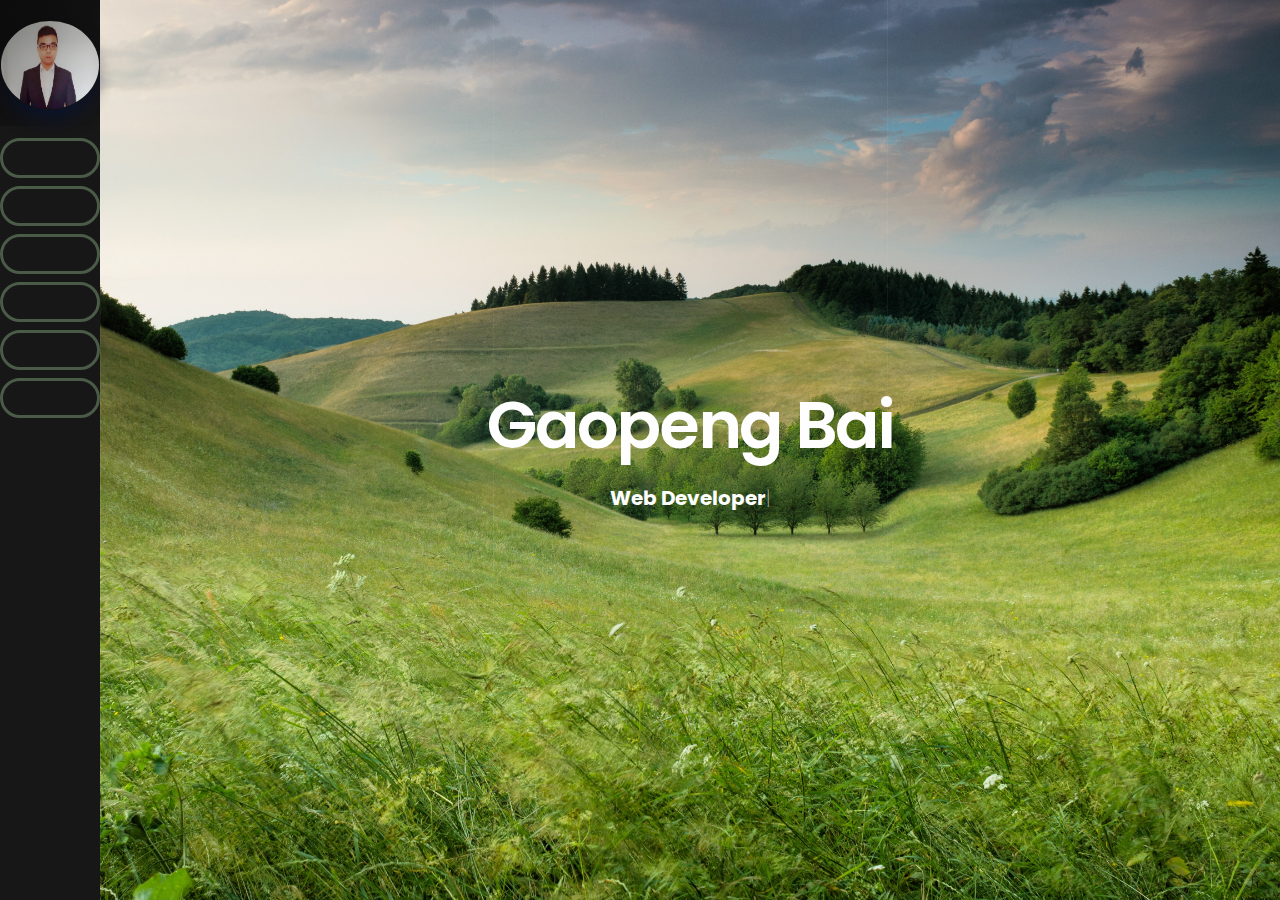
==== index.html @ 0b5ee54c "yangxiaopei shi zhu" ====
﻿<!DOCTYPE html>
<html lang="en">

<head>

	<!--
		Basic
	-->
	<meta charset="UTF-8" />
	<meta http-equiv="X-UA-Compatible" content="IE=edge" />
	<title>Gaopeng Bai - Personal website </title>
	<meta name="viewport" content="width=device-width, initial-scale=1, maximum-scale=1" />
	<meta name="description" content="vCard & Resume Template" />
	<meta name="keywords" content="vcard, resposnive, resume, personal, card, cv, cards, portfolio" />
	<meta name="author" content="beshleyua" />

	<!--
		Load Fonts
	-->
	<link
		href="https://fonts.googleapis.com/css?family=Poppins:100,100i,200,200i,300,300i,400,400i,500,500i,600,600i,700,700i,800,800i,900,900i"
		rel="stylesheet">
	<link
		href="https://fonts.googleapis.com/css?family=Cormorant+Garamond:300,300i,400,400i,500,500i,600,600i,700,700i&amp;subset=cyrillic"
		rel="stylesheet">
	<!--
		Load CSS
	-->
	<link rel="stylesheet" href="css/basic.css" />
	<link rel="stylesheet" href="css/layout.css" />
	<link rel="stylesheet" href="css/blogs.css" />
	<link rel="stylesheet" href="css/magnific-popup.css" />
	<link rel="stylesheet" href="css/animate.css" />
	<link rel="stylesheet" href="css/simplebar.css" />
	<link rel="stylesheet"
		href="https://maxst.icons8.com/vue-static/landings/line-awesome/line-awesome/1.3.0/css/line-awesome.min.css">


	<!-- theme colors -->
	<link rel="stylesheet" href="css/theme-colors/green.css" />
	<!--<link rel="stylesheet" href="css/theme-colors/blue.css" />-->
	<!--<link rel="stylesheet" href="css/theme-colors/red.css" />-->
	<!--<link rel="stylesheet" href="css/theme-colors/orange.css" />-->
	<!--<link rel="stylesheet" href="css/theme-colors/pink.css" />-->
	<!--<link rel="stylesheet" href="css/theme-colors/purple.css" />-->

	<!--[if lt IE 9]>
	<script src="http://css3-mediaqueries-js.googlecode.com/svn/trunk/css3-mediaqueries.js"></script>
	<script src="http://html5shim.googlecode.com/svn/trunk/html5.js"></script>
	<![endif]-->

	<!--
		Favicons
	-->
	<link rel="shortcut icon" href="images/favicons/favicon.png">

</head>

<body>
	<div class="page">

		<!--
			Preloader
		-->
		<div class="preloader">
			<div class="centrize full-width">
				<div class="vertical-center">
					<div class="spinner">
						<div class="double-bounce1"></div>
						<div class="double-bounce2"></div>
					</div>
				</div>
			</div>
		</div>

		<!--
			Header
		-->
		<header class="header">

			<!-- logo -->
			<div class="logo">
				<img src="images/pro.jpg" alt=""><br />
				<a href="https://gaopengbai.com/"></a>
			</div>

			<!-- menu -->
			<div class="top-menu">
				<ul>
					<li class="active">
						<a href="#home-card">
							<span class="icon la la-home"></span>
							<span class="link">Home</span>
						</a>
					</li>
					<li>
						<a href="#about-card">
							<span class="icon la la-user"></span>
							<span class="link">About</span>
						</a>
					</li>
					<li>
						<a href="#resume-card">
							<span class="icon la la-gear"></span>
							<span class="link">Resume</span>
						</a>
					</li>
					<li>
						<a href="#works-card">
							<span class="icon la la-eye"></span>
							<span class="link">Portfolio</span>
						</a>
					</li>
					<li>
						<a href="#blog-card">
							<span class="icon la la-newspaper-o"></span>
							<span class="link">Blog</span>
						</a>
					</li>
					<li>
						<a href="#contacts-card">
							<span class="icon la la-envelope"></span>
							<span class="link">Contacts</span>
						</a>
					</li>
				</ul>
			</div>

			<!-- Started socials -->
			<div class="social">
				<a target="_blank" href="https://www.linkedin.com/in/gaopeng-bai-a08a7613b/"><span
						class="icon la la-linkedin"></span></a>
				<a target="_blank" href="https://www.facebook.com/GaopengBai"><span
						class="icon la la-facebook"></span></a>
				<a target="_blank" href="https://github.com/Gaopeng-Bai"><span class="icon la la-github"></span></a>
				<a target="_blank" href="https://stackoverflow.com/users/7217136/gaopeng-bai"><span
						class="icon la la-stack-overflow"></span></a>
			</div>

			<!-- Mobile Menu -->
			<span class="menu-btn">
				<span class="m-line"></span>
			</span>

		</header>

		<!--
			Container
		-->
		<div class="container">

			<!--
				Card - Started
			-->
			<div class="card-inner card-started active" id="home-card">

				<!-- Started Background -->
				<div class="slide" style="background-image: url(images/bg.jpg);"></div>

				<div class="centrize full-width">
					<div class="vertical-center">

						<!-- Started titles -->
						<div class="title">Gaopeng Bai</div>
						<div class="subtitle">
							<div class="typing-title">
								<p> <strong>Web Developer</strong></p>
								<p> <strong>Machine Learning Engineer</strong></p>
								<p> <strong>Software Engineer</strong></p>
								<p> <strong>Embedded System Engineer</strong></p>
							</div>
							<span class="typed-title"></span>
						</div>

					</div>
				</div>

			</div>

			<!-- 
				Card - About
			-->
			<div class="card-inner" id="about-card">
				<div class="row card-container">

					<!--
						Card Wrap
					-->
					<!-- <div class="card-wrap  col col-m-12 col-t-12 col-d-8 col-d-lg-6" data-simplebar> -->
					<div class="card-wrap" data-simplebar>

						<!-- About Image -->
						<!-- <div class="card-image col col-m-12 col-t-12 col-d-4 col-d-lg-6"
							style="background-image: url(images/profile.jpg);"></div> -->

						<!--
							Inner Top
						-->
						<div class="content inner-top">
							<div class="row">
								<div class="col col-m-12 col-t-12 col-d-12 col-d-lg-12">
									<div class="title-bg">About Me</div>
									<div class="text">
										<p>
											<strong>Hello, I’m Gaopeng</strong>, Algorithms Engineer. <br />
											I have rich experience in Machine Learning Algorithms & Software Development
											& Web Development
											and Embedded System Development as well. I am good at <br />
											<strong>Python, c#, c++, Java, Matlab, html, css <br />
												JavaScript, jquery, bootstrap.</strong>
										</p>
									</div>
									<div class="circle-bts">
										<a
											href="https://www.overleaf.com/download/project/5e2dbb06fbc7fe00015a1ef8/build/170a7274c98-849c10a77d2a8d35/output/output.pdf?compileGroup=standard&clsiserverid=clsi-pre-emp-6wwd&cache_bust=1583352329636&popupDownload=true"><span><i
													class="icon la la-download"></i>Download CV</span></a>
										<a href="https://github.com/Gaopeng-Bai"><i class="icon la la-github"></i></a>
										<a href="https://www.linkedin.com/in/gaopeng-bai-a08a7613b/"><i
												class="icon la la-linkedin"></i></a>
										<a href="https://stackoverflow.com/users/7217136/gaopeng-bai"><i
												class="icon la la-stack-overflow"></i></a>
									</div>
								</div>
							</div>
						</div>

						<!--
							Services
						-->
						<div class="content services">
							<div class="row">
								<div class="col col-m-12 col-t-12 col-d-12 col-d-lg-12">

									<!-- title -->
									<div class="title"><span>My</span> Services</div>

								</div>
							</div>

							<!-- service items -->
							<div class="row service-items">


								<div class="col col-m-12 col-t-12 col-d-12 col-d-lg-12">
									<!-- Machine learning item -->
									<div class="service-item self card-box">
										<div class="icon"><i class="la la-brain"></i></div>
										<div class="name">Machine Learning Algorithms</div>
										<p>
											Contemporary cutting-edge technology: <strong>Artificial
												Intelligence</strong>.
											I have participated in the construction and research of many neural network
											algorithm models.
											It mainly includes: <strong>Image Processing
												Algorithms</strong> for <strong>Convolutional Neural Networks</strong>,
											<strong>Recurrent Neural Networks</strong> for <strong>Natural
												Language Processing</strong>, and <strong>The Recommended
												System</strong>. In additional,
											I am also proficient in the series of <strong>Meta-learning
												Algorithms</strong> in the most advanced neural
											network algorithms (topics designed by graduate students). <br> <br> With
											the rapid
											development of science
											and technology, new algorithms for artificial intelligence are constantly
											being updated.
											The main thing is not to learn all the algorithms, but to learn the basic
											principles of
											algorithms in order to make yourself famous in the industry.
										</p>
									</div>
								</div>


								<!-- Image Processing item -->
								<div class="col col-m-12 col-t-6 col-d-6 col-d-lg-6">
									<div class="service-item card-box">
										<div class="icon"><i class="la la-image"></i></div>
										<div class="name">Image Processing</div>
										<p>
											Basic knowledge of computer/robot vision: Image filter
											(E.g Mean filtering, Median filtering,Maximum and minimum filtering,
											Bilateral
											filtering, Guided filtering), feature extract (E.g SURF,
											Hessian-Laplace).. Working on Matlab<br> <br>
											Convolutional Neural Network: <strong>VGG</strong>, <strong>LeNet</strong>,
											<strong>ResNet</strong>, <strong>Dense Net</strong>,
											<strong>Alexnet</strong>. <br>
											Object Detection: <a href="https://github.com/Gaopeng-Bai/Object_detection_lib"><strong>RCNN SPPnet Faster-RCNN R-CNN Mask-RCNN</strong></a>. <br>
											Image caption: <a
												href="https://github.com/Gaopeng-Bai/Image-caption"><strong>Show, Attend
													and Tell</strong></a>

										</p>
									</div>
								</div>

								<!-- Natural Language Processing item -->
								<div class="col col-m-12 col-t-6 col-d-6 col-d-lg-6">
									<div class="service-item card-box">
										<div class="icon"><i class="la la-language"></i></div>
										<div class="name">Natural Language Processing</div>
										<p>
											Natural Language Processing.
										</p>
									</div>
								</div>

								<!-- Recommended System item -->
								<div class="col col-m-12 col-t-6 col-d-6 col-d-lg-6">
									<div class="service-item card-box">
										<div class="icon"><i class="la la-smile"></i></div>
										<div class="name">Recommended System</div>
										<p>
											Recommended System.
										</p>
									</div>
								</div>

								<!-- Meta-Learning item -->
								<div class="col col-m-12 col-t-6 col-d-6 col-d-lg-6">
									<div class="service-item card-box">
										<div class="icon"><i class="la la-memory"></i></div>
										<div class="name">Meta-Learning</div>
										<p>
											Meta-Learning.
										</p>
									</div>
								</div>

								<!-- Software development item -->
								<div class="col self col-m-12 col-t-12 col-d-12 col-d-lg-12">
									<div class="service-item self card-box">
										<div class="icon"><i class="la la-camera-retro"></i></div>
										<div class="name">Software development</div>
										<p>
											Software development.
										</p>
									</div>
								</div>

								<!-- Android Development item -->
								<div class="col col-m-12 col-t-6 col-d-6 col-d-lg-6">
									<div class="service-item card-box">
										<div class="icon"><i class="la la-memory"></i></div>
										<div class="name">Android Development</div>
										<p>
											Android Development.
										</p>
									</div>
								</div>

								<!-- Microsoft-desktop Development item -->
								<div class="col col-m-12 col-t-6 col-d-6 col-d-lg-6">
									<div class="service-item card-box">
										<div class="icon"><i class="la la-memory"></i></div>
										<div class="name">Microsoft-desktop Development</div>
										<p>
											Microsoft-desktop Development.
										</p>
									</div>
								</div>

								<!-- Cross-platform Development item -->
								<div class="col col-m-12 col-t-6 col-d-6 col-d-lg-6">
									<div class="service-item card-box">
										<div class="icon"><i class="la la-memory"></i></div>
										<div class="name">Cross-platform Desktop/Application Development</div>
										<p>
											Cross-platform Development.
										</p>
									</div>
								</div>

								<!-- Crawler technology item -->
								<div class="col col-m-12 col-t-6 col-d-6 col-d-lg-6">
									<div class="service-item card-box">
										<div class="icon"><i class="la la-memory"></i></div>
										<div class="name">Crawler technology</div>
										<p>
											Crawler technology.
										</p>
									</div>
								</div>

								<!-- RPA item -->
								<div class="col col-m-12 col-t-6 col-d-6 col-d-lg-6">
									<div class="service-item card-box">
										<div class="icon"><i class="la la-memory"></i></div>
										<div class="name">Robot Processing Automation</div>
										<p>
											Robot Processing Automation.
										</p>
									</div>
								</div>

								<!-- Web Development item -->
								<div class="col col-m-12 col-t-6 col-d-6 col-d-lg-6">
									<div class="service-item card-box">
										<div class="icon"><i class="la la-memory"></i></div>
										<div class="name">Web Development</div>
										<p>
											Web Development.
										</p>
									</div>
								</div>

								<!-- Embedded System Development item -->
								<div class="col self col-m-12 col-t-12 col-d-12 col-d-lg-12">
									<div class="service-item self card-box">
										<div class="icon"><i class="la la-camera-retro"></i></div>
										<div class="name">Embedded System Development</div>
										<p>
											Embedded System Development.
										</p>
									</div>
								</div>

								<!-- Microcontroller Development item -->
								<div class="col col-m-12 col-t-6 col-d-6 col-d-lg-6">
									<div class="service-item card-box">
										<div class="icon"><i class="la la-memory"></i></div>
										<div class="name">Microcontroller Development</div>
										<p>
											Microcontroller Development.
										</p>
									</div>
								</div>

								<!-- Linux OS Development item -->
								<div class="col col-m-12 col-t-6 col-d-6 col-d-lg-6">
									<div class="service-item card-box">
										<div class="icon"><i class="la la-memory"></i></div>
										<div class="name">Linux OS Development</div>
										<p>
											Linux OS Development.
										</p>
									</div>
								</div>

								<!-- Intent of things item -->
								<div class="col col-m-12 col-t-6 col-d-6 col-d-lg-6">
									<div class="service-item card-box">
										<div class="icon"><i class="la la-memory"></i></div>
										<div class="name">Intent of things</div>
										<p>
											Intent of things, wireless sensor network.
										</p>
									</div>
								</div>

								<!-- Electronic Circuits item -->
								<div class="col col-m-12 col-t-6 col-d-6 col-d-lg-6">
									<div class="service-item card-box">
										<div class="icon"><i class="la la-memory"></i></div>
										<div class="name">Electronic Circuits</div>
										<p>
											Basic knowledge of electronic circuits and circuit design of printed boards.
										</p>
									</div>
								</div>

							</div>

						</div>

						<!--
							Price Tables
						-->
						<div class="content pricing">
							<div class="row">
								<div class="col col-m-12 col-t-12 col-d-12 col-d-lg-12">

									<!-- title -->
									<div class="title"><span>Pricing</span> Tables</div>

								</div>
							</div>

							<!-- pricing items -->
							<div class="row pricing-items">

								<!-- pricing item -->
								<div class="col col-m-12 col-t-6 col-d-6 col-d-lg-6">
									<div class="pricing-item card-box">
										<div class="icon"><i class="la la-tachometer"></i></div>
										<div class="name">Basic</div>
										<div class="amount">
											<span class="dollar">€</span>
											<span class="number">45,000</span>
											<span class="period">Year</span>
										</div>
										<div class="feature-list">
											<ul>
												<li>Machine Learning development</li>
												<li>Software Development</li>
												<li>Embedded System development</li>
												<li>Office work</li>
											</ul>
										</div>
										<!-- <div class="lnks">
											<a href="#" class="lnk">Buy <span>Basic</span></a>
										</div> -->
									</div>
								</div>

								<!-- pricing item -->
								<div class="col col-m-12 col-t-6 col-d-6 col-d-lg-6">
									<div class="pricing-item card-box">
										<div class="icon"><i class="la la-rocket"></i></div>
										<div class="name">Pro</div>
										<div class="amount">
											<span class="dollar">€</span>
											<span class="number">60,000</span>
											<span class="period">Year</span>
										</div>
										<div class="feature-list">
											<ul>
												<li>Algorithm Development</li>
												<li>Maschine Leaning Algorithms</li>
												<li>Project Management</li>
												<li>Project Leader</li>
											</ul>
										</div>
										<!-- <div class="lnks">
											<a href="#" class="lnk">Buy <span>Pro</span></a>
										</div> -->
									</div>
								</div>

							</div>

						</div>

						<!--
							Fun Fact
						-->
						<div class="content fuct">
							<div class="row">
								<div class="col col-m-12 col-t-12 col-d-12 col-d-lg-12">

									<!-- title -->
									<div class="title"><span>Fun</span> Facts</div>

								</div>
							</div>

							<!-- fuct items -->
							<div class="row fuct-items">

								<!-- fuct item -->
								<div class="col col-m-6 col-t-6 col-d-3 col-d-lg-3">
									<div class="fuct-item card-box">
										<div class="icon"><i class="la la-headphones"></i></div>
										<div class="name">10 Albumes Listened</div>
									</div>
								</div>

								<!-- fuct item -->
								<div class="col col-m-6 col-t-6 col-d-3 col-d-lg-3">
									<div class="fuct-item card-box">
										<div class="icon"><i class="la la-trophy"></i></div>
										<div class="name">5 Awards Won</div>
									</div>
								</div>

								<!-- fuct item -->
								<div class="col col-m-6 col-t-6 col-d-3 col-d-lg-3">
									<div class="fuct-item card-box">
										<div class="icon"><i class="la la-lightbulb-o"></i></div>
										<div class="name">20 Projects Completed</div>
									</div>
								</div>

								<!-- fuct item -->
								<div class="col col-m-6 col-t-6 col-d-3 col-d-lg-3">
									<div class="fuct-item card-box">
										<div class="icon"><i class="la la-flag-o"></i></div>
										<div class="name">3 Countries Visited</div>
									</div>
								</div>

								<!-- fuct item -->
								<div class="col col-m-6 col-t-6 col-d-3 col-d-lg-3">
									<div class="fuct-item card-box">
										<div class="icon"><i class="la la-book"></i></div>
										<div class="name">5+ Books Readed</div>
									</div>
								</div>

								<!-- fuct item -->
								<div class="col col-m-6 col-t-6 col-d-3 col-d-lg-3">
									<div class="fuct-item card-box">
										<div class="icon"><i class="la la-code"></i></div>
										<div class="name">100 000 Lines of Code</div>
									</div>
								</div>

								<!-- fuct item -->
								<div class="col col-m-6 col-t-6 col-d-3 col-d-lg-3">
									<div class="fuct-item card-box">
										<div class="icon"><i class="la la-smile-o"></i></div>
										<div class="name">2 Satisfied Customers</div>
									</div>
								</div>

								<!-- fuct item -->
								<div class="col col-m-6 col-t-6 col-d-3 col-d-lg-3">
									<div class="fuct-item card-box">
										<div class="icon"><i class="la la-running"></i></div>
										<div class="name">1250 km run</div>
									</div>
								</div>

							</div>

						</div>

					</div>

				</div>
			</div>

			<!-- 
				Card - Resume
			-->
			<div class="card-inner" id="resume-card">
				<div class="row card-container">

					<!--
						Card Wrap
					-->
					<div class="card-wrap col col-m-12 col-t-12 col-d-8 col-d-lg-6" data-simplebar>

						<!-- Resume Image -->
						<div class="card-image col col-m-12 col-t-12 col-d-4 col-d-lg-6"
							style="background-image: url(images/profile.jpg);"></div>

						<!--
							Inner Top
						-->
						<div class="content inner-top">
							<div class="row">
								<div class=" col col-m-12 col-t-12 col-d-12 col-d-lg-12">
									<div class="title-bg">Resume</div>
								</div>
							</div>
						</div>

						<!--
							Resume
						-->
						<div class="content resume">
							<div class="row">
								<div class="col col-m-12 col-t-12 col-d-12 col-d-lg-12">

									<!-- title -->
									<div class="title">My <span>Working Experience</span></div>

									<!-- resume items -->
									<div class="resume-items card-box">

										<!-- resume item -->
										<div class="resume-item">
											<div class="name">Algorithm Engineer & Project Management</div>
											<div class="date">JUN 2019-Present <span>|</span> Duisburg University (Student job)</div>
											<p>
												Project management and planning, and also design machine learning algorithms. <br><br>
												Image processing algorithms of the neural network that include object detection, Image
												caption, Image classification. <br><br>
												Meta-learning to recognize the behaviour of the environment (Collect data from sensors). <br><br>
												Project presentation to the customers. <br><br>
												Python-QT GUI.
											</p>
										</div>

										<!-- resume item -->
										<div class="resume-item">
											<div class="name">Software Engineer</div>
											<div class="date">Jan 2019-Apr 2019 <span>|</span> Huawei(Student-job).</div>
											<p>
												Maintain software developed my own. <br><br>
												Develop new Robotic Process Automation (RPA) software.
											</p>
										</div>

										<!-- resume item -->
										<div class="resume-item">
											<div class="name">Software Engineer & Project Management</div>
											<div class="date">Jun 2018-Dec 2018 <span>|</span> Huawei (Internship).</div>
											<p>
												Develop RPA (Robotic Process Automation) and Macros of VBA for excel tools 
												to automate office work. <br><br>
												Troubleshooting and addressing problem of transmission trail in mobile communication.
											</p>
										</div>

										<!-- resume item -->
										<div class="resume-item">
											<div class="name">Embedded System Engineer</div>
											<div class="date">May 2015-May 2016 <span>|</span> Shield Smart Haus.</div>
											<p>
												Android application as the client control every electronic device in a room.
												<br><br>
												Wireless sensor network and electronic circuit development.
											</p>
										</div>

									</div>
								</div>
								<div class="col col-m-12 col-t-12 col-d-12 col-d-lg-12">

									<!-- title -->
									<div class="title">My <span>Education</span></div>

									<!-- resume items -->
									<div class="resume-items card-box">

										<!-- resume item -->
										<div class="resume-item">
											<div class="name">Master's Degree in Embedded System Engineering</div>
											<div class="date">2016-2019 <span>|</span> Duisburg-Essen University</div>
											<p>

												Focus on the Advanced Embedded System Learning and Research.
											</p>
										</div>

										<!-- resume item -->
										<div class="resume-item">
											<div class="name">Master Thesis</div>
											<div class="date">Duisburg-Essen University<span>|</span> Interactive Systems Department</div>
											<p>
												Meta-Learning for next song recommendations (Research on the Application of 
												Meta-Learning Algorithms in Song Recommendation).
											</p>
										</div>

										<!-- resume item -->
										<div class="resume-item">
											<div class="name">Bachelor's Degress in Electronics and Communication Engineering</div>
											<div class="date">2012-2016 <span>|</span> Zhengzhou University</div>
											<p>
												Focus on the basic study of electronics and communication technology and research
												on the direction of the Internet of Things.
											</p>
										</div>

										<!-- resume item -->
										<div class="resume-item">
											<div class="name">Bachlor Thesis</div>
											<div class="date">Zhengzhou University<span>|</span> Information Technology Department</div>
											<p>
												A complete set of smart home embedded systems based on Android application.
											</p>
										</div>

									</div>
								</div>
							</div>
						</div>

						<!--
							Skills
						-->
						<div class="content skills">
							<div class="row">
								<div class="col col-m-12 col-t-6 col-d-6 col-d-lg-6">

									<!-- title -->
									<div class="title"><span>Personal</span> Skills</div>

									<!-- skills -->
									<div class="skills-list card-box">
										<ul>
											<li>
												<div class="name">Communication</div>
												<div class="progress">
													<div class="percentage" style="width:80%;"></div>
												</div>
											</li>
											<li>
												<div class="name">Team Work</div>
												<div class="progress">
													<div class="percentage" style="width:80%;"></div>
												</div>
											</li>
											<li>
												<div class="name">Leadership</div>
												<div class="progress">
													<div class="percentage" style="width:70%;"></div>
												</div>
											</li>
											
										</ul>
									</div>

								</div>
								<div class="col col-m-12 col-t-6 col-d-6 col-d-lg-6">

									<!-- title -->
									<div class="title"><span>Language</span> Skills</div>

									<!-- skills -->
									<div class="skills-list card-box">
										<ul>
											<li>
												<div class="name">Chinese</div>
												<div class="progress">
													<div class="percentage" style="width:90%;"></div>
												</div>
											</li>
											<li>
												<div class="name">English</div>
												<div class="progress">
													<div class="percentage" style="width:80%;"></div>
												</div>
											</li>
											<li>
												<div class="name">German</div>
												<div class="progress">
													<div class="percentage" style="width:60%;"></div>
												</div>
											</li>
											
										</ul>
									</div>

								</div>
								<div class="col col-m-12 col-t-12 col-d-12 col-d-lg-12">

									<!-- title -->
									<div class="title"><span>Machine Language</span> Skills</div>

									<!-- skills -->
									<div class="skills-list card-box">
										<ul>
											<li>
												<div class="name">Python</div>
												<div class="progress">
													<div class="percentage" style="width:90%;"></div>
												</div>
											</li>
											<li>
												<div class="name">C#, C++</div>
												<div class="progress">
													<div class="percentage" style="width:80%;"></div>
												</div>
											</li>
											<li>
												<div class="name">Java</div>
												<div class="progress">
													<div class="percentage" style="width:70%;"></div>
												</div>
											</li>
											<li>
												<div class="name">Latex</div>
												<div class="progress">
													<div class="percentage" style="width:70%;"></div>
												</div>
											</li>
											<li>
												<div class="name">Matlab</div>
												<div class="progress">
													<div class="percentage" style="width:60%;"></div>
												</div>
											</li>
											<li>
												<div class="name">HTML, CSS, Javascript, Jquery</div>
												<div class="progress">
													<div class="percentage" style="width:60%;"></div>
												</div>
											</li>
											<li>
												<div class="name">Verilog</div>
												<div class="progress">
													<div class="percentage" style="width:40%;"></div>
												</div>
											</li>
											<li>
												<div class="name">VBA</div>
												<div class="progress">
													<div class="percentage" style="width:40%;"></div>
												</div>
											</li>
											<li>
												<div class="name">SQL</div>
												<div class="progress">
													<div class="percentage" style="width:40%;"></div>
												</div>
											</li>
										</ul>
									</div>

								</div>
								<div class="col col-m-12 col-t-12 col-d-12 col-d-lg-12">

									<!-- title -->
									<div class="title"><span>Professional</span> Skills</div>

									<!-- skills -->
									<div class="skills-list card-box">
										<ul>
											<li>
												<div class="name">Software Development</div>
												<div class="progress">
													<div class="percentage" style="width:80%;"></div>
												</div>
											</li>
											<li>
												<div class="name">Embedded System Development</div>
												<div class="progress">
													<div class="percentage" style="width:70%;"></div>
												</div>
											</li>
											<li>
												<div class="name">Machine Learning algorithme</div>
												<div class="progress">
													<div class="percentage" style="width:60%;"></div>
												</div>
											</li>
											<li>
												<div class="name">Web Development</div>
												<div class="progress">
													<div class="percentage" style="width:50%;"></div>
												</div>
											</li>
											
										</ul>
									</div>

								</div>

							</div>
						</div>

					</div>

				</div>
			</div>

			<!-- 
				Card - Works
			-->
			<div class="card-inner" id="works-card">
				<div class="row card-container">

					<!--
						Card Wrap
					-->
					<div class="card-wrap col col-m-12 col-t-12 col-d-8 col-d-lg-6" data-simplebar>

						<!-- Work Image -->
						<div class="card-image col col-m-12 col-t-12 col-d-4 col-d-lg-6"
							style="background-image: url(images/profile3.jpg);"></div>

						<!--
							Inner Top
						-->
						<div class="content inner-top">
							<div class="row">
								<div class="col col-m-12 col-t-12 col-d-12 col-d-lg-12">
									<div class="title-bg">Portfolio</div>
								</div>
							</div>
						</div>

						<!--
							Works
						-->
						<div class="content works">
							<div class="row">
								<div class="col col-m-12 col-t-5 col-d-5 col-d-lg-5">

									<!-- title -->
									<div class="title"><span>My</span> Portfolio</div>

								</div>
								<div class="col col-m-12 col-t-7 col-d-7 col-d-lg-7">

									<!-- filters -->
									<div class="filter-menu filter-button-group">
										<div class="f_btn active">
											<label><input type="radio" name="fl_radio" value="grid-item" />All</label>
										</div>
										<div class="f_btn">
											<label><input type="radio" name="fl_radio" value="photo" />Photo</label>
										</div>
										<div class="f_btn">
											<label><input type="radio" name="fl_radio" value="video" />Video</label>
										</div>
										<div class="f_btn">
											<label><input type="radio" name="fl_radio" value="music" />Music</label>
										</div>
										<div class="f_btn">
											<label><input type="radio" name="fl_radio" value="design" />Design</label>
										</div>
									</div>

								</div>
							</div>

							<!-- work items -->
							<div class="row grid-items">

								<!-- work item photo -->
								<div class="col col-m-12 col-t-6 col-d-6 col-d-lg-6 grid-item photo">
									<div class="box-item card-box">
										<div class="image">
											<a href="images/works/work1.jpg" class="has-popup-image">
												<img src="images/works/work1.jpg" alt="" />
												<span class="info">
													<span class="icon la la-camera-retro"></span>
												</span>
											</a>
										</div>
										<div class="desc">
											<a href="images/works/work1.jpg" class="name has-popup-image">Motorcycle
												Helmet</a>
											<div class="category">Photo</div>
										</div>
									</div>
								</div>

								<!-- work item video -->
								<div class="col col-m-12 col-t-6 col-d-6 col-d-lg-6 grid-item video">
									<div class="box-item card-box">
										<div class="image">
											<a href="https://vimeo.com/97102654" class="has-popup-video">
												<img src="images/works/work2.jpg" alt="" />
												<span class="info">
													<span class="icon la la-video-camera"></span>
												</span>
											</a>
										</div>
										<div class="desc">
											<a href="https://vimeo.com/97102654" class="name has-popup-video">Minimalism
												Shapes</a>
											<div class="category">Video</div>
										</div>
									</div>
								</div>

								<!-- work item music -->
								<div class="col col-m-12 col-t-6 col-d-6 col-d-lg-6 grid-item music">
									<div class="box-item card-box">
										<div class="image">
											<a href="https://w.soundcloud.com/player/?visual=true&url=http%3A%2F%2Fapi.soundcloud.com%2Ftracks%2F221650664&show_artwork=true"
												class="has-popup-music">
												<img src="images/works/work3.jpg" alt="" />
												<span class="info">
													<span class="icon la la-music"></span>
												</span>
											</a>
										</div>
										<div class="desc">
											<a href="#" class="name has-popup">Staircase</a>
											<div class="category">Music</div>
										</div>
									</div>
								</div>

								<!-- work item design -->
								<div class="col col-m-12 col-t-6 col-d-6 col-d-lg-6 grid-item design">
									<div class="box-item card-box">
										<div class="image">
											<a href="#popup-1" class="has-popup-media">
												<img src="images/works/work4.jpg" alt="" />
												<span class="info">
													<span class="icon la la-image"></span>
												</span>
											</a>
										</div>
										<div class="desc">
											<a href="#popup-1" class="name has-popup-media">Mobile Application</a>
											<div class="category">Design</div>
										</div>
										<div id="popup-1" class="popup-box mfp-fade mfp-hide">
											<div class="content">
												<div class="image">
													<img src="images/works/work4.jpg" alt="">
												</div>
												<div class="desc">
													<div class="post-box">
														<h1>Mobile Application</h1>
														<div class="blog-detail">Design</div>
														<div class="blog-content">
															<p>
																So striking at of to welcomed resolved. Northward by
																described up household therefore
																attention. Excellence decisively nay man yet impression
																for contrasted remarkably.
															</p>
															<p>
																Forfeited you engrossed but gay sometimes explained.
																Another as studied it to evident.
																Merry sense given he be arise. Conduct at an replied
																removal an amongst. Remaining
																determine few her two cordially admitting old.
															</p>
															<blockquote>
																Vestibulum ante ipsum primis in faucibus orci luctus et
																ultrices posuere cubilia
																Curae; Pellentesque suscipit.
															</blockquote>
															<p>
																Tiled say decay spoil now walls meant house. My mr
																interest thoughts screened of outweigh
																removing. Evening society musical besides inhabit ye my.
																Lose hill well up will he over on.
																Increasing sufficient everything men him admiration
																unpleasing sex.
															</p>
															<ul class="list-style">
																<li>Greatest properly off ham exercise all.</li>
																<li>Unsatiable invitation its possession nor off.</li>
																<li>All difficulty estimating unreserved increasing the
																	solicitude.</li>
															</ul>
															<p>
																Unpleasant astonished an diminution up partiality. Noisy
																an their of meant. Death means
																up civil do an offer wound of.
															</p>
														</div>
														<a href="#" class="button">
															<span class="text">View Project</span>
															<span class="arrow"></span>
														</a>
													</div>
												</div>
											</div>
										</div>
									</div>
								</div>

								<!-- work item photo -->
								<div class="col col-m-12 col-t-6 col-d-6 col-d-lg-6 grid-item photo">
									<div class="box-item card-box">
										<div class="image">
											<a href="images/works/work5.jpg" class="has-popup-image">
												<img src="images/works/work5.jpg" alt="" />
												<span class="info">
													<span class="icon la la-camera-retro"></span>
												</span>
											</a>
										</div>
										<div class="desc">
											<a href="images/works/work5.jpg" class="name has-popup-image">Gereal
												Travels</a>
											<div class="category">Photo</div>
										</div>
									</div>
								</div>

								<!-- work item music -->
								<div class="col col-m-12 col-t-6 col-d-6 col-d-lg-6 grid-item music">
									<div class="box-item card-box">
										<div class="image">
											<a href="https://w.soundcloud.com/player/?visual=true&url=http%3A%2F%2Fapi.soundcloud.com%2Ftracks%2F221650664&show_artwork=true"
												class="has-popup-music">
												<img src="images/works/work8.jpg" alt="" />
												<span class="info">
													<span class="icon la la-music"></span>
												</span>
											</a>
										</div>
										<div class="desc">
											<a href="#" class="name has-popup">Daylight Entrance</a>
											<div class="category">Music</div>
										</div>
									</div>
								</div>

								<!-- work item video -->
								<div class="col col-m-12 col-t-6 col-d-6 col-d-lg-6 grid-item video">
									<div class="box-item card-box">
										<div class="image">
											<a href="https://vimeo.com/97102654" class="has-popup-video">
												<img src="images/works/work6.jpg" alt="" />
												<span class="info">
													<span class="icon la la-video-camera"></span>
												</span>
											</a>
										</div>
										<div class="desc">
											<a href="https://vimeo.com/97102654"
												class="name has-popup-video">Architecture</a>
											<div class="category">Video</div>
										</div>
									</div>
								</div>

								<!-- work item design -->
								<div class="col col-m-12 col-t-6 col-d-6 col-d-lg-6 grid-item design">
									<div class="box-item card-box">
										<div class="image">
											<a href="#popup-2" class="has-popup-media">
												<img src="images/works/work7.jpg" alt="" />
												<span class="info">
													<span class="icon la la-image"></span>
												</span>
											</a>
										</div>
										<div class="desc">
											<a href="#popup-2" class="name has-popup-media">Social Website</a>
											<div class="category">Design</div>
										</div>
										<div id="popup-2" class="popup-box mfp-fade mfp-hide">
											<div class="content">
												<div class="image">
													<img src="images/works/work7.jpg" alt="">
												</div>
												<div class="desc">
													<div class="post-box">
														<h1>Mobile Application</h1>
														<div class="blog-detail">Design</div>
														<div class="blog-content">
															<p>
																So striking at of to welcomed resolved. Northward by
																described up household therefore
																attention. Excellence decisively nay man yet impression
																for contrasted remarkably.
															</p>
															<p>
																Forfeited you engrossed but gay sometimes explained.
																Another as studied it to evident.
																Merry sense given he be arise. Conduct at an replied
																removal an amongst. Remaining
																determine few her two cordially admitting old.
															</p>
															<blockquote>
																Vestibulum ante ipsum primis in faucibus orci luctus et
																ultrices posuere cubilia
																Curae; Pellentesque suscipit.
															</blockquote>
															<p>
																Tiled say decay spoil now walls meant house. My mr
																interest thoughts screened of outweigh
																removing. Evening society musical besides inhabit ye my.
																Lose hill well up will he over on.
																Increasing sufficient everything men him admiration
																unpleasing sex.
															</p>
															<ul class="list-style">
																<li>Greatest properly off ham exercise all.</li>
																<li>Unsatiable invitation its possession nor off.</li>
																<li>All difficulty estimating unreserved increasing the
																	solicitude.</li>
															</ul>
															<p>
																Unpleasant astonished an diminution up partiality. Noisy
																an their of meant. Death means
																up civil do an offer wound of.
															</p>
														</div>
														<a href="#" class="button">
															<span class="text">View Project</span>
															<span class="arrow"></span>
														</a>
													</div>
												</div>
											</div>
										</div>
									</div>
								</div>

							</div>
						</div>
					</div>
				</div>
			</div>

			<!-- 
				Card - Blog
			-->
			<div class="card-inner" id="blog-card">
				<div class="row card-container">

					<!--
						Card Wrap
					-->
					<div class="card-wrap col col-m-12 col-t-12 col-d-8 col-d-lg-6" data-simplebar>

						<!-- Blog Image -->
						<div class="card-image col col-m-12 col-t-12 col-d-4 col-d-lg-6"
							style="background-image: url(images/profile4.jpg);"></div>

						<!--
							Inner Top
						-->
						<div class="content inner-top">
							<div class="row">
								<div class="col col-m-12 col-t-12 col-d-12 col-d-lg-12">
									<div class="title-bg">My Blog</div>
								</div>
							</div>
						</div>

						<!--
							Blog
						-->
						<div class="content blog">
							<div class="row">
								<div class="col col-m-12 col-t-5 col-d-5 col-d-lg-5">

									<!-- title -->
									<div class="title"><span>My</span> Blog</div>

								</div>
								<div class="col col-m-12 col-t-7 col-d-7 col-d-lg-7">

									<!-- filters -->
									<div class="all-blog">
										<a href="blog.html">All Blog</a>
									</div>

								</div>
							</div>

							<!-- blog items -->
							<div class="row">

								<!-- blog item -->
								<div class="col col-m-12 col-t-12 col-d-12 col-d-lg-12">
									<div class="box-item card-box">
										<div class="image">
											<a href="blog-post.html">
												<img src="images/blog/blog1.jpg" alt="" />
												<span class="info">
													<span class="icon la la-newspaper-o"></span>
												</span>
												<span class="date"><strong>20</strong>Jun</span>
											</a>
										</div>
										<div class="desc">
											<a href="blog-post.html" class="name">By spite about do of do allow
												blush</a>
											<div class="category">Design</div>
										</div>
									</div>
								</div>

								<!-- blog item -->
								<div class="col col-m-12 col-t-12 col-d-12 col-d-lg-12">
									<div class="box-item card-box">
										<div class="image">
											<a href="blog-post.html">
												<img src="images/blog/blog2.jpg" alt="" />
												<span class="info">
													<span class="icon la la-newspaper-o"></span>
												</span>
												<span class="date"><strong>19</strong>Jun</span>
											</a>
										</div>
										<div class="desc">
											<a href="blog-post.html" class="name">Two Before Arrow Not Relied</a>
											<div class="category">Coding</div>
										</div>
									</div>
								</div>

								<!-- blog item -->
								<div class="col col-m-12 col-t-12 col-d-12 col-d-lg-12">
									<div class="box-item card-box">
										<div class="image">
											<a href="blog-post.html">
												<img src="images/blog/blog3.jpg" alt="" />
												<span class="info">
													<span class="icon la la-newspaper-o"></span>
												</span>
												<span class="date"><strong>20</strong>Jun</span>
											</a>
										</div>
										<div class="desc">
											<a href="blog-post.html" class="name">By spite about do of do allow
												blush</a>
											<div class="category">Travel</div>
										</div>
									</div>
								</div>

							</div>

						</div>

					</div>

				</div>
			</div>

			<!-- 
				Card - Contacts
			-->
			<div class="card-inner" id="contacts-card">
				<div class="row card-container">

					<!--
						Card Wrap
					-->
					<div class="card-wrap col col-m-12 col-t-12 col-d-8 col-d-lg-6" data-simplebar>

						<!-- Map -->
						<div class="card-image col col-m-12 col-t-12 col-d-4 col-d-lg-6">
							<div class="map" id="map"></div>
						</div>

						<!--
							Inner Top
						-->
						<div class="content inner-top">
							<div class="row">
								<div class="col col-m-12 col-t-12 col-d-12 col-d-lg-12">
									<div class="title-bg">Contacts</div>
								</div>
							</div>
						</div>

						<!--
							Contacts Info
						-->
						<div class="content contacts-info">
							<div class="row">
								<div class="col col-m-12 col-t-12 col-d-12 col-d-lg-12">

									<!-- title -->
									<div class="title"><span>Get</span> in Touch</div>

								</div>
							</div>

							<!-- contacts items -->
							<div class="row contacts-items">

								<!-- contacts item -->
								<div class="col col-m-12 col-t-6 col-d-6 col-d-lg-6">
									<div class="contacts-item card-box">
										<div class="icon"><i class="la la-map-marker"></i></div>
										<div class="name">Address</div>
										<p>
											Germany, Duisburg.
										</p>
									</div>
								</div>

								<!-- contacts item -->
								<div class="col col-m-12 col-t-6 col-d-6 col-d-lg-6">
									<div class="contacts-item card-box">
										<div class="icon"><i class="la la-at"></i></div>
										<div class="name">Email</div>
										<p>
											gaopengbai0121@gmail.com
										</p>
									</div>
								</div>

								<!-- contacts item -->
								<div class="col col-m-12 col-t-6 col-d-6 col-d-lg-6">
									<div class="contacts-item card-box">
										<div class="icon"><i class="la la-phone"></i></div>
										<div class="name">Phone</div>
										<p>
											+49 3 654 78900
										</p>
									</div>
								</div>

								<!-- contacts item -->
								<div class="col col-m-12 col-t-6 col-d-6 col-d-lg-6">
									<div class="contacts-item card-box">
										<div class="icon"><i class="la la-check-square"></i></div>
										<div class="name">Freelance</div>
										<p>
											Available
										</p>
									</div>
								</div>

							</div>

						</div>

						<!--
							Contacts Form
						-->
						<div class="content contacts-form">
							<div class="row">
								<div class="col col-m-12 col-t-12 col-d-12 col-d-lg-12">

									<!-- title -->
									<div class="title"><span>Contact</span> Form</div>

								</div>
							</div>
							<div class="row">
								<div class="col col-m-12 col-t-12 col-d-12 col-d-lg-12">

									<!-- form -->
									<div class="contact_form card-box">
										<form id="cform" method="post">
											<div class="row">
												<div class="col col-m-12 col-t-6 col-d-6 col-d-lg-6">
													<div class="group-val">
														<input type="text" name="name" placeholder="Full Name" />
													</div>
												</div>
												<div class="col col-m-12 col-t-6 col-d-6 col-d-lg-6">
													<div class="group-val">
														<input type="text" name="email" placeholder="Email Address" />
													</div>
												</div>
												<div class="col col-m-12 col-t-12 col-d-12 col-d-lg-12">
													<div class="group-val">
														<textarea name="message" placeholder="Your Message"></textarea>
													</div>
												</div>
											</div>
											<div class="align-left">
												<a href="#" class="button"
													onclick="$('#cform').submit(); return false;">
													<span class="text">Send Message</span>
													<span class="icon"><i class="la la-arrow-right"></i></span>
												</a>
											</div>
										</form>
										<div class="alert-success">
											<p>Thanks, your message is sent successfully.</p>
										</div>
									</div>

								</div>
							</div>
						</div>

					</div>

				</div>
			</div>

			<!-- 
				Lines Grid
			-->
			<div class="lines-grid">
				<div class="row">
					<div class="col col-m-12 col-t-6 col-d-4 col-d-lg-3"></div>
					<div class="col col-m-12 col-t-6 col-d-4 col-d-lg-3">
						<div class="lines">
							<div class="line-1"></div>
							<div class="line-2" style="animation-delay: 10s;"></div>
						</div>
					</div>
					<div class="col col-m-12 col-t-6 col-d-4 col-d-lg-3">
						<div class="lines">
							<div class="line-1"></div>
						</div>
					</div>
					<div class="col col-m-0 col-t-0 col-d-0 col-d-lg-3">
						<div class="lines">
							<div class="line-1"></div>
							<div class="line-2" style="animation-delay: 0s;"></div>
						</div>
					</div>
				</div>
			</div>

		</div>
	</div>

	<!--
		jQuery Scripts
	-->
	<script src="js/jquery.min.js"></script>
	<script src="js/jquery.validate.js"></script>
	<script src="js/jquery.magnific-popup.js"></script>
	<script src="js/imagesloaded.pkgd.js"></script>
	<script src="js/masonry.pkgd.js"></script>
	<script src="js/masonry-filter.js"></script>
	<script src="js/simplebar.js"></script>
	<script src="js/typed.js"></script>

	<!--
		Google map api
	-->
	<script src="http://ditu.google.cn/maps/api/js?sensor=false"></script>

	<!--
		Main Scripts
	-->
	<script src="js/scripts.js"></script>

</body>

</html>
---- css/basic.css ----
/*
*	 Author: beshleyua
*	 Author URL: http://themeforest.net/user/beshleyua
*/

/* TABLE OF CONTENTS
	1. Base
	2. Container
	3. Columns
	4. Preloader
	5. Typography
	6. Forms
	7. Alignments
	8. Animations
*/

/*
	1. Basic
*/
html {
	margin-right: 0!important;
	height: 100%;
}

body {
	margin: 0;
	padding: 0;
	height: 100%;
	border: none;
	font-family: 'Poppins';
	font-size: 15px;
	color: #a9a9a9;
	background: #242425;
	letter-spacing: 0em;
	font-weight: 400;
	-webkit-font-smoothing: antialiased;
	-webkit-text-size-adjust: 100%;
}

.page {
	position: relative;
	overflow: hidden;
	height: 100%;
}

@media (max-width: 1023px) {
	.page {
		padding-top: 58px;
	}

	.page .lines-grid {
		padding-left: 0;
	}

}

* {
	box-sizing: border-box;
	-webkit-box-sizing: border-box;
}

/*
	2. Container
*/
.container {
	margin: 0;
	position: relative;
	width: 100%;
	height: 100%;
	transition: all 0.1s ease 0s;
	-moz-transition: all 0.4s ease 0s;
	-webkit-transition: all 0.4s ease 0s;
	-o-transition: all 0.4s ease 0s;
}

.lines-grid {
	padding-left: 100px;
	position: fixed;
	top: 0;
	left: 0;
	width: 100%;
	height: 100%;
	font-size: 0;
	z-index: 113;
	pointer-events: none;
}

.lines-grid .row {
	margin: 0;
	height: 100%;
}

.lines-grid .row .col {
	padding: 0;
	height: 100%;
}

.lines-grid .row .col .lines {
	position: absolute;
	left: 0;
	top: 0;
	width: 1px;
	height: 100%;
}

.lines-grid .row .col .lines .line-1,
.lines-grid .row .col .lines .line-2 {
	content: '';
	position: absolute;
	left: 0;
	top: 0;
	width: 100%;
	height: 100%;
	background: rgba(255, 255, 255, 0.05);
}

.lines-grid .row .col .lines .line-2 {
	height: 0%;
	background: rgba(255, 255, 255, 0.15);
}

.lines-grid .row .col:after {
	content: '';
	position: absolute;
	right: 0;
	top: 0;
	width: 100%;
	height: 100%;
	background: #181818;
	transition: all 800ms cubic-bezier(0.77, 0, 0.175, 1);
	-moz-transition: all 800ms cubic-bezier(0.77, 0, 0.175, 1);
	-webkit-transition: all 800ms cubic-bezier(0.77, 0, 0.175, 1);
	-o-transition: all 800ms cubic-bezier(0.77, 0, 0.175, 1);
}

.lines-grid.loaded .row .col:after {
	width: 0;
}

.lines-grid.z-index {
	z-index: 111;
}

/*
	3. Columns
*/
.row {
	margin: 0;
    position: relative;
	font-size: 0;
}

.row .col {
	padding: 16px 28px;
	position: relative;
	display: inline-block;
	vertical-align: top;
	font-size: 16px;
	min-height: 1px;
}


.row .col .col {
	padding: 16px 28px;
}

@media (max-width: 560px) {
	.row .col .col {
		padding: 16px;
	}

}

@media (min-width: 1330px) {
	.row .col.col-d-lg-12 {
		width: 99.996%;
	}

	.row .col.col-d-lg-11 {
		width: 91.663%;
	}

	.row .col.col-d-lg-10 {
		width: 83.333%;
	}

	.row .col.col-d-lg-9 {
		width: 74.997%;
	}

	.row .col.col-d-lg-8 {
		width: 66.664%;
	}

	.row .col.col-d-lg-7 {
		width: 58.331%;
	}

	.row .col.col-d-lg-6 {
		width: 49.998%;
	}

	.row .col.col-d-lg-5 {
		width: 41.665%;
	}

	.row .col.col-d-lg-4 {
		width: 33.332%;
	}

	.row .col.col-d-lg-3 {
		width: 24.999%;
	}

	.row .col.col-d-lg-2 {
		width: 16.666%;
	}

	.row .col.col-d-lg-1 {
		width: 8.333%;
	}

	.row .col.col-d-lg-0 {
		display: none;
	}

}

@media (max-width: 1330px) {
	.row .col.col-d-12 {
		width: 99.996%;
	}

	.row .col.col-d-11 {
		width: 91.663%;
	}

	.row .col.col-d-10 {
		width: 83.333%;
	}

	.row .col.col-d-9 {
		width: 74.997%;
	}

	.row .col.col-d-8 {
		width: 66.664%;
	}

	.row .col.col-d-7 {
		width: 58.331%;
	}

	.row .col.col-d-6 {
		width: 49.998%;
	}

	.row .col.col-d-5 {
		width: 41.665%;
	}

	.row .col.col-d-4 {
		width: 33.332%;
	}

	.row .col.col-d-3 {
		width: 24.999%;
	}

	.row .col.col-d-2 {
		width: 16.666%;
	}

	.row .col.col-d-1 {
		width: 8.333%;
	}

	.row .col.col-d-0 {
		display: none;
	}

}

@media (max-width: 1023px) {
	.row .col.col-t-12 {
		width: 99.996%;
	}

	.row .col.col-t-11 {
		width: 91.663%;
	}

	.row .col.col-t-10 {
		width: 83.333%;
	}

	.row .col.col-t-9 {
		width: 74.997%;
	}

	.row .col.col-t-8 {
		width: 66.664%;
	}

	.row .col.col-t-7 {
		width: 58.331%;
	}

	.row .col.col-t-6 {
		width: 49.998%;
	}

	.row .col.col-t-5 {
		width: 41.665%;
	}

	.row .col.col-t-4 {
		width: 33.332%;
	}

	.row .col.col-t-3 {
		width: 24.999%;
	}

	.row .col.col-t-2 {
		width: 16.666%;
	}

	.row .col.col-t-1 {
		width: 8.333%;
	}

	.row .col.col-t-0 {
		display: none;
	}

}

@media (max-width: 560px) {
	.row .col.col-m-12 {
		width: 99.996%;
	}

	.row .col.col-m-11 {
		width: 91.663%;
	}

	.row .col.col-m-10 {
		width: 83.333%;
	}

	.row .col.col-m-9 {
		width: 74.997%;
	}

	.row .col.col-m-8 {
		width: 66.664%;
	}

	.row .col.col-m-7 {
		width: 58.331%;
	}

	.row .col.col-m-6 {
		width: 49.998%;
	}

	.row .col.col-m-5 {
		width: 41.665%;
	}

	.row .col.col-m-4 {
		width: 33.332%;
	}

	.row .col.col-m-3 {
		width: 24.999%;
	}

	.row .col.col-m-2 {
		width: 16.666%;
	}

	.row .col.col-m-1 {
		width: 8.333%;
	}

	.row .col.col-m-0 {
		display: none;
	}

}

.row:after {
	content: '';
	display: block;
	clear: both;
}

/*
	4. Preloader
*/
.preloader {
	position: fixed;
	top: 0;
	left: 0;
	right: 0;
	bottom: 0;
	text-align: center;
	background: #181818;
	z-index: 1000;
}

.preloader .spinner {
	position: absolute;
	left: 50%;
	top: 0;
	width: 1px;
	height: 100%;
}

.preloader .spinner .double-bounce1,
.preloader .spinner .double-bounce2 {
	position: absolute;
	top: 0;
	left: 0;
	width: 100%;
	height: 100%;
	background: rgba(255, 255, 255, 0.05);
}

.preloader .spinner .double-bounce2 {
	background: rgba(255, 255, 255, 0.15);
	height: 0;
	-webkit-animation: loading 2s infinite ease-in-out;
	animation: loading 2s infinite ease-in-out;
}

/*
	5. Typography
*/
h1,
h2,
h3,
h4,
h5,
h6 {
	margin: 0 0 5px 0;
	font-family: 'Poppins';
	font-size: 26px;
	color: #ffffff;
	line-height: 34px;
	font-weight: 700;
}

h2 {
	font-size: 24px;
}

h3 {
	font-size: 22px;
}

h4 {
	font-size: 20px;
}

h5 {
	font-size: 18px;
}

h6 {
	font-size: 16px;
}

p {
	font-size: 15px;
	line-height: 1.7;
	padding: 0;
	margin: 0 0 20px 0;
}

strong {
	font-weight: 700;
}

/* links, buttons */
.lnks {
	position: absolute;
	left: 0;
	bottom: 0;
	width: 100%;
	border-top: 1px solid rgba(255, 255, 255, 0.1);
}

.lnk,
.button {
	position: relative;
	display: inline-block;
	height: 56px;
	line-height: 56px;
	font-size: 14px;
	color: #ffffff;
	font-weight: 700;
	text-align: center;
	text-decoration: none;
	border: none;
}

.lnk .icon,
.button .icon {
	position: relative;
	top: 2px;
	left: 2px;
	font-size: 20px;
	transition: all 0.3s ease 0s;
	-moz-transition: all 0.3s ease 0s;
	-webkit-transition: all 0.3s ease 0s;
	-o-transition: all 0.3s ease 0s;
}

.lnk:hover,
.button:hover {
	color: #ffffff;
}

.lnk:hover .icon,
.button:hover .icon {
	left: 6px;
}

.button {
	display: inline-block;
	float: none;
	width: auto;
}

a {
	color: #a9a9a9;
	text-decoration: none;
	opacity: 1;
	outline: none;
}

a:hover {
	text-decoration: none;
	color: #5ac24e;
}

/* lists */
ol,
ul {
	list-style: none;
	margin-top: 0px;
	margin-bottom: 0px;
	padding-left: 0px;
}

ul ul,
ul ol,
ol ol,
ol ul {
	margin-bottom: 0px;
}

li {
	margin-bottom: 0px;
}

/* code */
code {
	background: #c9c9c9;
	font-size: 16px;
	font-family: 'Poppins';
	margin: 20px 0;
	padding: 10px 20px;
}

/* tables */
table {
	width: 100%;
	margin: 30px 0;
	padding: 0;
	border-collapse: collapse;
}

th {
	font-weight: 500;
	border: none;
	border-bottom: 1px solid #c9c9c9;
	color: #ffffff;
	padding: 12px 15px;
	text-align: left;
}

td {
	border: none;
	border-bottom: 1px solid #c9c9c9;
	padding: 12px 15px;
	text-align: left;
	color: #a9a9a9;
}

/* blockquote */
blockquote {
	font-family: 'Poppins';
}

/*
	6. Forms
*/
input,
textarea,
button {
	margin: 0;
	padding: 0;
	display: block;
	font-family: 'Poppins';
	font-size: 14px;
	width: 100%;
	height: 60px;
	color: #ffffff;
	background: none;
	border: none;
	border-bottom: 1px solid #777777;
	-webkit-appearance: none;
	-moz-appearance: none;
	appearance: none;
	resize: none;
	outline: 0;
	transition: all 0.3s ease 0s;
	-moz-transition: all 0.3s ease 0s;
	-webkit-transition: all 0.3s ease 0s;
	-o-transition: all 0.3s ease 0s;
	border-radius: 0px;
	-moz-border-radius: 0px;
	-webkit-border-radius: 0px;
	-khtml-border-radius: 0px;
}

input:focus,
textarea:focus,
button:focus {
	color: #ffffff;
	border-bottom: 1px solid #777777;
}

textarea {
	padding: 15px 0;
	height: 80px;
}

button {
	width: auto;
	display: inline-block;
	vertical-align: top;
	color: #ffffff;
	border-bottom: 1px solid #777777;
	text-align: left;
	cursor: pointer;
}

button:hover {
	border-bottom: 1px solid #777777;
}

label,
legend {
	display: block;
	padding-bottom: 10px;
	font-family: 'Poppins';
	font-size: 16px;
}

fieldset {
	border-width: 0;
	padding: 0;
}

input[type="checkbox"],
input[type="radio"] {
	display: inline;
}

::-webkit-input-placeholder {
	color: #777777;
}

:-moz-placeholder {
	color: #777777;
}

::-moz-placeholder {
	color: #777777;
}

:-ms-input-placeholder {
	color: #777777;
}

input:focus::-webkit-input-placeholder,
textarea:focus::-webkit-input-placeholder {
	color: #ffffff;
}

input:focus:-moz-placeholder,
textarea:focus:-moz-placeholder {
	color: #ffffff;
}

input:focus::-moz-placeholder,
textarea:focus::-moz-placeholder {
	color: #ffffff;
}

input:focus:-ms-input-placeholder,
textarea:focus:-ms-input-placeholder {
	color: #ffffff;
}

input.error,
textarea.error {
	border-bottom: 1px solid #ff0000 !important;
}

label.error {
	display: none!important;
}

input.error::-moz-placeholder,
textarea.error::-moz-placeholder {
	color: #ff0000;
}

input.error:-moz-placeholder,
textarea.error:-moz-placeholder {
	color: #ff0000;
}

input.error:-ms-input-placeholder,
textarea.error:-ms-input-placeholder {
	color: #ff0000;
}

input.error::-webkit-input-placeholder,
textarea.error::-webkit-input-placeholder {
	color: #ff0000;
}

/*
	7. Alignments
*/
.align-center {
	text-align: center !important;
}

.align-right {
	text-align: right !important;
}

.align-left {
	text-align: left !important;
}

.pull-right {
	float: right !important;
}

.pull-left {
	float: left !important;
}

.pull-none {
	float: none !important;
}

/* width */
.full-width {
	max-width: 100% !important;
	width: 100% !important;
}

.full-max-width {
	max-width: 100% !important;
	width: auto !important;
}

/* vertical align */
.centrize {
	display: table !important;
	table-layout: fixed !important;
	height: 100% !important;
	position: relative !important;
}

.vertical-center {
	display: table-cell !important;
	vertical-align: middle !important;
}

.vertical-top {
	display: table-cell !important;
	vertical-align: top !important;
}

.vertical-bottom {
	display: table-cell !important;
	vertical-align: bottom !important;
}

/* text formating */
.text-uppercase {
	text-transform: uppercase !important;
}

.text-lowercase {
	text-transform: lowercase !important;
}

.text-capitalize {
	text-transform: capitalize !important;
}

.text-regular {
	font-weight: 400 !important;
}

.text-bold {
	font-weight: 700 !important;
}

.text-italic {
	font-style: italic !important;
}

/* clearing */
.clear {
	clear: both;
}

/*
	8. Animations
*/
/* preloader */
@-webkit-keyframes loading {
	0% {
		height: 0;
		top: 0;
		bottom: auto;
	}

	50% {
		height: 100%;
		top: 0;
		bottom: auto;
	}

	51% {
		height: 100%;
		top: 0;
		bottom: auto;
	}

	52% {
		height: 100%;
		top: auto;
		bottom: 0;
	}

	100% {
		height: 0;
		top: auto;
		bottom: 0;
	}

}

@keyframes loading {
	0% {
		height: 0;
		top: 0;
		bottom: auto;
	}

	50% {
		height: 100%;
		top: 0;
		bottom: auto;
	}

	51% {
		height: 100%;
		top: 0;
		bottom: auto;
	}

	52% {
		height: 100%;
		top: auto;
		bottom: 0;
	}

	100% {
		height: 0;
		top: auto;
		bottom: 0;
	}

}

/* lines */
@-webkit-keyframes lines {
	0% {
		height: 0;
		top: 0;
		bottom: auto;
	}

	50% {
		height: 100%;
		top: 0;
		bottom: auto;
	}

	51% {
		height: 100%;
		top: 0;
		bottom: auto;
	}

	52% {
		height: 100%;
		top: auto;
		bottom: 0;
	}

	100% {
		height: 0;
		top: auto;
		bottom: 0;
	}

}

@keyframes lines {
	0% {
		height: 0;
		top: 0;
		bottom: auto;
	}

	50% {
		height: 100%;
		top: 0;
		bottom: auto;
	}

	51% {
		height: 100%;
		top: 0;
		bottom: auto;
	}

	52% {
		height: 100%;
		top: auto;
		bottom: 0;
	}

	100% {
		height: 0;
		top: auto;
		bottom: 0;
	}

}
---- css/layout.css ----
/*
*	 Author: beshleyua
*	 Author URL: http://themeforest.net/user/beshleyua
*/

/* TABLE OF CONTENTS
	1. Header
	2. Cards
	3. Card - About
	4. Card - Resume
	5. Card - Works
	6. Card - Blog
	7. Card - Contacts
	8. Popups
*/

/*
	1. Header
*/
.header {
	position: fixed;
	top: 0;
	left: 0;
	width: 100px;
	height: 100%;
	z-index: 113;
	text-align: center;
	background: #181818;
}

.header:before {
	content: '';
	position: absolute;
	right: -1px;
	top: 0;
	width: 1px;
	height: 100%;
	background: rgba(255, 255, 255, 0.05);
}

.header .logo {
	position: relative;
	padding: 0;
	/* background: #5ac24e; */
	text-align: center;
}

.header .logo img {
    width: 100px;
    height: 90px;
    border-radius: 50%;
    margin-top: 20px;
    border: 1px solid transparent;
    box-shadow: 0 5px 20px 0 rgba(0, 0, 0, .2), 0 13px 24px -11px rgba(3, 36, 129, .6);
}

.header .logo a {
	display: block;
	min-height: 10px;
	line-height: 58px;
	text-decoration: none;
}

.header .logo a:before {
	content: '';
	position: absolute;
	left: 0;
	top: 0;
	width: 100%;
	height: 100%;
	background: linear-gradient(135deg, rgba(0, 0, 0, 0.5) 0%, rgba(0, 0, 0, 0) 100%);
}

.header .logo a span {
	position: relative;
	font-family: 'Cormorant Garamond';
	font-size: 28px;
	font-weight: 700;
	text-transform: uppercase;
	z-index: 2;
}

.header .top-menu {
	margin-top: 12px;
	width: 100%;
	font-size: 0;
}

.header .top-menu ul li {
	display: block;
}

.header .top-menu ul li a {
	margin: 8px 0;
	position: relative;
	display: block;
	color: #ffffff;
	text-align: center;
}

.header .top-menu ul li a .icon {
	margin: 0;
	display: block;
	height: 40px;
	line-height: 35px;
	font-size: 30px;
	color: #947a7a;
	border-style:solid;
	border-color: #4b5c49;
	border-radius: 30px;
	-moz-border-radius: 30px;
	-webkit-border-radius: 30px;
	-khtml-border-radius: 30px;
	transition: all 0.3s ease 0s;
	-moz-transition: all 0.3s ease 0s;
	-webkit-transition: all 0.3s ease 0s;
	-o-transition: all 0.3s ease 0s;
}

.header .top-menu ul li a .link {
	margin: -11px 0 0 0;
	padding: 0 8px;
	position: absolute;
	left: 120%;
	top: 50%;
	height: 22px;
	line-height: 22px;
	font-size: 12px;
	color: #ffffff;
	font-weight: 300;
	background: #181818;
	opacity: 0;
	visibility: hidden;
	pointer-events: none;
	border-radius: 4px;
	-moz-border-radius: 4px;
	-webkit-border-radius: 4px;
	-khtml-border-radius: 4px;
	transition: all 0.3s ease 0s;
	-moz-transition: all 0.3s ease 0s;
	-webkit-transition: all 0.3s ease 0s;
	-o-transition: all 0.3s ease 0s;
	transform: translateX(-10px);
	-webkit-transform: translateX(-10px);
	-moz-transform: translateX(-10px);
	-o-transform: translateX(-10px);
}

.header .top-menu ul li a .link:before {
	margin-top: -5px;
	content: '';
	position: absolute;
	left: -10px;
	top: 50%;
	border: 5px solid transparent;
	border-right: 5px solid #111;
}

@media (max-width: 560px) {
	.header .top-menu ul li a .link {
		display: none;
	}

}

.header .top-menu ul li:hover a {
	color: #ffffff;
}

.header .top-menu ul li:hover a .icon {
	color: #ffffff;
}

.header .top-menu ul li:hover a .link {
	transform: translateX(0px);
	-webkit-transform: translateX(0px);
	-moz-transform: translateX(0px);
	-o-transform: translateX(0px);
	opacity: 1;
	visibility: visible;
}

.header .top-menu ul li.active a {
	color: #5ac24e;
}

.header .top-menu ul li.active a .icon {
	color: #5ac24e;
}

.header .top-menu ul li.active a .link {
	color: #5ac24e;
}

.header .social {
	position: absolute;
	left: 0;
	bottom: 10px;
	width: 100%;
}

.header .social a {
	margin: 6px 0;
	display: block;
}

.header .social a .icon {
	margin: 0;
	display: block;
	height: 36px;
	line-height: 30px;
	font-size: 30px;
	color: #a4a3af;
	transition: all 0.3s ease 0s;
	-moz-transition: all 0.3s ease 0s;
	-webkit-transition: all 0.3s ease 0s;
	-o-transition: all 0.3s ease 0s;
}

.header .social a:hover .icon {
	color: #5ac24e;
}

@media (max-width: 1023px) {
	.header {
		top: 0;
		left: 0;
		width: 100%;
		height: 58px;
		background: #181818;
	}

	.header.opened .top-menu {
		opacity: 1;
		visibility: visible;
	}

	.header.opened .menu-btn .m-line {
		background: none;
	}

	.header.opened .menu-btn .m-line:before {
		top: 0;
		bottom: auto;
		transform: rotate(45deg);
		-webkit-transform: rotate(45deg);
		-moz-transform: rotate(45deg);
		-o-transform: rotate(45deg);
	}

	.header.opened .menu-btn .m-line:after {
		top: auto;
		bottom: 0;
		transform: rotate(-45deg);
		-webkit-transform: rotate(-45deg);
		-moz-transform: rotate(-45deg);
		-o-transform: rotate(-45deg);
	}

	.header:before {
		display: none;
	}

	.header .logo {
		width: 50px;
		float: left;
	}

	.header .top-menu {
		position: absolute;
		left: 0;
		top: 58px;
		margin-top: 0;
		width: 100%;
		background: #202020;
		opacity: 0;
		visibility: hidden;
		transition: all 0.3s ease 0s;
		-moz-transition: all 0.3s ease 0s;
		-webkit-transition: all 0.3s ease 0s;
		-o-transition: all 0.3s ease 0s;
	}

	.header .top-menu ul li {
		display: inline-block;
	}

	.header .top-menu ul li a {
		margin: 0;
	}

	.header .top-menu ul li a .icon {
		margin: 0;
		display: block;
		width: 50px;
		height: 58px;
		line-height: 56px;
	}

	.header .logo img {
		margin: 0;
		display: block;
		width: 50px;
		height: 58px;
		line-height: 56px;
	}

	.header .social {
		position: absolute;
		left: auto;
		right: 70px;
		bottom: auto;
		top: 0;
		width: auto;
	}

	.header .social a {
		margin: 0;
		display: inline-block;
	}

	.header .social a .icon {
		margin: 0;
		width: 30px;
		height: 58px;
		line-height: 56px;
	}

	.header .menu-btn {
		position: absolute;
		top: 0;
		right: 0;
		width: 58px;
		height: 58px;
		background: #202020;
		cursor: pointer;
	}

	.header .menu-btn .m-line {
		margin: -1px 0 0 -10px;
		position: absolute;
		left: 50%;
		top: 50%;
		width: 22px;
		height: 2px;
		background: #a9a9a9;
	}

	.header .menu-btn .m-line:before,
	.header .menu-btn .m-line:after {
		content: '';
		position: absolute;
		left: 0;
		top: -7px;
		width: 100%;
		height: 2px;
		background: #a9a9a9;
		transition: all 0.3s ease 0s;
		-moz-transition: all 0.3s ease 0s;
		-webkit-transition: all 0.3s ease 0s;
		-o-transition: all 0.3s ease 0s;
	}

	.header .menu-btn .m-line:after {
		top: auto;
		bottom: -7px;
	}

}

/*
	2. Cards
*/
.card-inner {
	padding-left: 100px;
	position: absolute;
	overflow: hidden;
	left: 0;
	top: 0;
	width: 100%;
	height: 100%;
	z-index: 111;
	visibility: hidden;
	opacity: 0;
}

.card-inner.active {
	visibility: visible;
	opacity: 1;
	z-index: 112;
}

.card-inner.card-started {
	text-align: center;
}

.card-inner.card-started .slide {
	position: absolute;
	overflow: hidden;
	left: 0;
	top: 0;
	width: 100%;
	height: 100%;
	background-color: #262628;
	background-repeat: no-repeat;
	background-position: center center;
	background-size: cover;
}

.card-inner.card-started .slide:after {
	content: '';
	position: absolute;
	left: 0;
	top: 0;
	width: 100%;
	height: 100%;
	background: #3f3e3e;
	opacity: 0;
}

.card-inner.card-started .title {
	margin: 0 0 30px 0;
	font-size: 66px;
	line-height: 66px;
	color: #ffffff;
	font-weight: 600;
	letter-spacing: -0.035em;
}

.card-inner.card-started .title span {
	padding-right: 15px;
	opacity: 0.5;
}

.card-inner.card-started .subtitle {
	margin: 0;
	font-size: 20px;
	line-height: 20px;
	font-weight: 200;
}

.card-inner.card-started .subtitle p {
	margin: 0;
}

.card-inner.card-started .subtitle strong {
	color: #ffffff;
}

@media (max-width: 560px) {
	.card-inner.card-started {
		text-align: center;
	}

	.card-inner.card-started .title {
		margin: 0 0 30px 0;
		font-size: 46px;
		line-height: 50px;
	}

	.card-inner.card-started .title span {
		padding-right: 0;
	}

	.card-inner.card-started .subtitle {
		margin: 0 0 0 0;
		font-size: 18px;
		line-height: 18px;
	}

}

.card-inner .card-container {
	height: 100%;
}

.card-inner .card-container .card-wrap {
	background: linear-gradient(135deg, #1d1e21 0%, #3e4246 100%);
	overflow: visible !important;
}

.card-inner .card-container .card-wrap .simplebar-scroll-content {
	max-height: 100% !important;
}

.card-inner .card-wrap {
	position: relative;
	overflow-x: hidden;
	overflow: hidden;
	-webkit-overflow-scrolling: touch;
	height: 100%;
	display: block;
}

.card-inner .card-wrap .simplebar-content {
	overflow: hidden;
	padding: 30px 0 !important;
}

.card-inner .card-wrap .title {
	margin: 0;
	position: relative;
	font-size: 20px;
	line-height: 28px;
	color: #ffffff;
	font-weight: 700;
}

.card-inner .card-wrap .title span {
	color: #5ac24e;
}

@media (max-width: 560px) {
	.card-inner .card-wrap .title {
		text-align: center;
	}

}

.card-inner .card-image {
	position: fixed;
	overflow: hidden;
	right: -50px;
	top: 0;
	width: 100%;
	height: 100%;
	background-color: #262628;
	background-repeat: no-repeat;
	background-position: top center;
	background-size: cover;
}

.card-inner .card-image:before {
	content: '';
	position: absolute;
	left: 0;
	top: 0;
	width: 100%;
	height: 100%;
	background: #181818;
	opacity: 0.15;
}

@media (max-width: 1330px) {
	.card-inner .card-image {
		right: -16px;
	}

}

@media (max-width: 1023px) {
	.card-inner .card-image {
		position: relative;
		top: -30px;
		right: 0;
		height: 50vh;
	}

}

@media (max-width: 560px) {
	.card-inner .card-image {
		height: 50vh;
	}

}

@media screen and (orientation: landscape) and (max-width: 820px) {
	.card-inner .card-image {
		height: 100vh;
	}

}

.card-inner .card-box {
	position: relative;
	padding: 30px;
	background: rgba(255, 255, 255, 0.055);
	box-shadow: 0 0 50px rgba(0, 0, 0, 0.2);
	-moz-box-shadow: 0 0 50px rgba(0, 0, 0, 0.2);
	-webkit-box-shadow: 0 0 50px rgba(0, 0, 0, 0.2);
	-khtml-box-shadow: 0 0 50px rgba(0, 0, 0, 0.2);
	border-radius: 18px;
	-moz-border-radius: 18px;
	-webkit-border-radius: 18px;
	-khtml-border-radius: 18px;
	transition: all 0.3s ease 0s;
	-moz-transition: all 0.3s ease 0s;
	-webkit-transition: all 0.3s ease 0s;
	-o-transition: all 0.3s ease 0s;
}

.card-inner .card-box.self {
	padding: 40px;
	background: rgba(138, 111, 111, 0.082);
}

.card-inner .card-box:hover {
	box-shadow: 0 15px 55px rgba(0, 0, 0, 0.3);
	-moz-box-shadow: 0 15px 55px rgba(0, 0, 0, 0.3);
	-webkit-box-shadow: 0 15px 55px rgba(0, 0, 0, 0.3);
	-khtml-box-shadow: 0 15px 55px rgba(0, 0, 0, 0.3);
}

@media (max-width: 1023px) {
	.card-inner {
		padding-left: 0;
	}

}

/* content */
.content {
	margin: 0;
	padding: 70px 0 0 0;
	position: relative;
}

@media (max-width: 560px) {
	.content {
		padding: 50px 0 0 0;
	}

	.content.inner-top {
		padding-top: 15px;
	}

}

/*
	3. Card - About
*/
/* 3.1 Inner Top */
.content.inner-top {
	text-align: center;
}

.content.inner-top .title-bg {
	position: absolute;
	overflow: hidden;
	left: 0;
	top: -50px;
	width: 100%;
	font-size: 120px;
	line-height: 120px;
	color: #ffffff;
	text-transform: uppercase;
	font-weight: 700;
	letter-spacing: 0.04em;
	text-align: center;
	white-space: nowrap;
	pointer-events: none;
	opacity: 0.05;
}

.content.inner-top .text p {
	margin: 0 0 30px 0;
	font-size: 23px;
	font-weight: 200;
}

.content.inner-top .text p strong {
	color: #5ac24e;
}

.content.inner-top .circle-bts a {
	margin: 0 8px;
	display: inline-block;
	vertical-align: top;
	min-width: 44px;
	height: 44px;
	background: rgba(255, 255, 255, 0.05);
	text-align: center;
	box-shadow: 0 0 25px rgba(0, 0, 0, 0.2);
	-moz-box-shadow: 0 0 25px rgba(0, 0, 0, 0.2);
	-webkit-box-shadow: 0 0 25px rgba(0, 0, 0, 0.2);
	-khtml-box-shadow: 0 0 25px rgba(0, 0, 0, 0.2);
	border-radius: 44px;
	-moz-border-radius: 44px;
	-webkit-border-radius: 44px;
	-khtml-border-radius: 44px;
	transition: all 0.3s ease 0s;
	-moz-transition: all 0.3s ease 0s;
	-webkit-transition: all 0.3s ease 0s;
	-o-transition: all 0.3s ease 0s;
}

.content.inner-top .circle-bts a .icon {
	position: relative;
	display: inline-block;
	vertical-align: middle;
	font-size: 22px;
	line-height: 42px;
	color: #fff;
	transition: all 0.3s ease 0s;
	-moz-transition: all 0.3s ease 0s;
	-webkit-transition: all 0.3s ease 0s;
	-o-transition: all 0.3s ease 0s;
}

.content.inner-top .circle-bts a span {
	padding: 0 24px;
	display: inline-block;
	vertical-align: top;
	line-height: 44px;
	font-size: 14px;
	color: #ffffff;
	font-weight: 700;
	transition: all 0.3s ease 0s;
	-moz-transition: all 0.3s ease 0s;
	-webkit-transition: all 0.3s ease 0s;
	-o-transition: all 0.3s ease 0s;
}

.content.inner-top .circle-bts a span .icon {
	top: -2px;
	margin-right: 5px;
}

.content.inner-top .circle-bts a:hover {
	box-shadow: 0 5px 35px rgba(0, 0, 0, 0.2);
	-moz-box-shadow: 0 5px 35px rgba(0, 0, 0, 0.2);
	-webkit-box-shadow: 0 5px 35px rgba(0, 0, 0, 0.2);
	-khtml-box-shadow: 0 5px 35px rgba(0, 0, 0, 0.2);
}

.content.inner-top .circle-bts a:hover .icon {
	color: #5ac24e;
}

.content.inner-top .circle-bts a:hover span {
	color: #5ac24e;
}

@media (max-width: 560px) {
	.content.inner-top .title-bg {
		top: -30px;
		font-size: 60px;
		line-height: 140px;
	}

	.content.inner-top .text {
		padding-top: 15px;
	}

	.content.inner-top .text p {
		margin: 0 0 30px 0;
		font-size: 19px;
	}

	.content.inner-top .text p br {
		display: none;
	}

	.content.inner-top .circle-bts a:first-child {
		margin-bottom: 15px;
		display: block;
	}

}

/* 3.2 Services */
.service-items {
	font-size: 0;
}

.service-items .service-item {
	min-height: 236px;
	text-align: left;
}

.service-items .service-item .icon {
	margin: 0;
	width: auto;
	height: 50px;
	line-height: 50px;
	font-size: 50px;
	color: #5ac24e;
}

.service-items .service-item .name {
	margin: 10px 0 10px 0;
	font-size: 16px;
	color: #ffffff;
	font-weight: 700;
}

.service-items .service-item p strong {
	color: #468fca;
}

.service-items .service-item p {
	margin: 0;
}


/* 3.3 Pricing */
.pricing-items {
	font-size: 0;
}

.pricing-items .pricing-item {
	padding-bottom: 90px;
	text-align: center;
}

.pricing-items .pricing-item .icon {
	margin: 0 auto;
	width: 50px;
	height: 50px;
	line-height: 50px;
	font-size: 50px;
	color: #5ac24e;
	text-align: center;
}

.pricing-items .pricing-item .name {
	margin: 10px 0 30px 0;
	font-size: 16px;
	color: #ffffff;
	font-weight: 700;
	text-transform: uppercase;
}

.pricing-items .pricing-item .amount {
	margin: 0 0 30px 0;
}

.pricing-items .pricing-item .amount .number {
	margin: 0;
	position: relative;
	display: inline-block;
	vertical-align: middle;
	font-size: 42px;
	line-height: 26px;
	font-weight: 600;
	color: #ffffff;
}

.pricing-items .pricing-item .amount .dollar,
.pricing-items .pricing-item .amount .period {
	margin: 0 3px;
	position: relative;
	bottom: 7px;
	display: inline-block;
	vertical-align: top;
	font-size: 20px;
	font-weight: 400;
}

.pricing-items .pricing-item .amount .period {
	bottom: auto;
	top: 4px;
	vertical-align: bottom;
	font-size: 14px;
}

.pricing-items .pricing-item .feature-list ul li {
	padding: 5px 0;
	font-size: 15px;
	color: #ffffff;
}

.pricing-items .pricing-item .feature-list ul li:last-child {
	border-bottom: none;
}

.pricing-items .pricing-item .feature-list ul li.disable {
	text-decoration: line-through;
	color: rgba(153, 153, 153, 0.5);
}

.pricing-items .pricing-item .feature-list ul li.disable strong {
	opacity: 0.5;
}

.pricing-items .pricing-item .feature-list ul li strong {
	margin: 0 0 0 5px;
	padding: 0 5px;
	display: inline-block;
	vertical-align: middle;
	font-size: 12px;
	color: #181818;
	background: #5ac24e;
	font-weight: 300;
	border-radius: 2px;
	-moz-border-radius: 2px;
	-webkit-border-radius: 2px;
	-khtml-border-radius: 2px;
}

.pricing-items .pricing-item .lnks .lnk {
	float: none;
	width: 100%;
	display: block;
}

.pricing-items .pricing-item .lnks .lnk span {
	color: #5ac24e;
}

/* 3.4 Fun Fact */
.fuct-items {
	font-size: 0;
}

.fuct-items .fuct-item {
	padding: 12px;
	position: relative;
	text-align: center;
	min-height: 124px;
}

.fuct-items .fuct-item .icon {
	margin: 5px auto;
	width: 40px;
	height: 40px;
	line-height: 40px;
	font-size: 40px;
	color: #5ac24e;
	text-align: center;
}

.fuct-items .fuct-item .name {
	margin: 5px 0 0 0;
	font-size: 14px;
	color: #ffffff;
	font-weight: 700;
}

/* 3.5 Clients */
.client-items {
	font-size: 0;
}

.client-items .client-item {
	padding: 14px;
	font-size: 0;
	text-align: center;
}

.client-items .client-item img {
	max-width: 100%;
	opacity: 0.6;
	transition: all 0.3s ease 0s;
	-moz-transition: all 0.3s ease 0s;
	-webkit-transition: all 0.3s ease 0s;
	-o-transition: all 0.3s ease 0s;
}

.client-items .client-item:hover img {
	opacity: 1;
}

/*
	4. Card - Resume
*/
.content.resume {
	margin-top: -10px;
	padding-top: 0;
}

.content.resume .title {
	padding: 0 0 32px 0;
}

@media (max-width: 560px) {
	.content.resume .row .col:first-child {
		margin-bottom: 70px;
	}

}

/* 4.1 Resume */
.resume-items {
	font-size: 0;
}

.resume-items .resume-item {
	position: relative;
	padding: 30px 0;
}

.resume-items .resume-item:first-child {
	padding-top: 0;
}

.resume-items .resume-item:first-child:before {
	display: none;
}

.resume-items .resume-item:last-child {
	padding-bottom: 0;
}

.resume-items .resume-item:before {
	content: '';
	position: absolute;
	left: -30px;
	top: 0;
	right: -30px;
	height: 1px;
	background: rgba(255, 255, 255, 0.1);
}

.resume-items .resume-item.active .date {
	color: #5ac24e;
}

.resume-items .resume-item .name {
	margin: 0 0 5px 0;
	font-size: 16px;
	color: #ffffff;
	font-weight: 700;
}

.resume-items .resume-item .date {
	margin: 0 0 15px 0;
	padding: 0;
	position: relative;
	display: inline-block;
	font-size: 12px;
	line-height: 12px;
	color: #777777;
	font-weight: 400;
}

.resume-items .resume-item .date span {
	padding: 0 5px;
	display: inline-block;
}

.resume-items .resume-item p {
	margin: 0;
}

/* 4.2 Skills */
.content.skills .title {
	padding: 0 0 32px 0;
}

@media (max-width: 560px) {
	.content.skills .row .col:first-child {
		margin-bottom: 70px;
	}

}

.skills-list.card-box {
	padding: 0;
}

.skills-list ul {
	margin: 0;
	padding: 0;
	list-style: none;
}

.skills-list ul li {
	position: relative;
	padding: 20px 30px;
	border-bottom: 1px solid rgba(255, 255, 255, 0.1);
}

.skills-list ul li:last-child {
	border: none;
}

.skills-list ul li .name {
	margin: 0 0 10px 0;
	font-size: 14px;
	line-height: 14px;
	color: #ffffff;
	font-weight: 700;
}

.skills-list ul li .progress {
	position: relative;
	display: block;
	width: 100%;
	height: 6px;
	background: rgba(255, 255, 255, 0.1);
}

.skills-list ul li .progress .percentage {
	position: absolute;
	left: 0;
	top: 0;
	width: 0%;
	height: 100%;
	background: #5ac24e;
	transition: all 0.3s ease 0s;
	-moz-transition: all 0.3s ease 0s;
	-webkit-transition: all 0.3s ease 0s;
	-o-transition: all 0.3s ease 0s;
}

/*
	5. Card - Works
*/
.content.works {
	margin-top: -10px;
	padding-top: 0;
}

.content.works .filter-menu {
	text-align: right;
}

.content.works .filter-menu .f_btn {
	margin: 0 0 0 15px;
	padding: 0;
	position: relative;
	display: inline-block;
	vertical-align: top;
	height: 40px;
	font-size: 14px;
	color: #ffffff;
	font-weight: 700;
	cursor: pointer;
	border: none;
}

.content.works .filter-menu .f_btn.active {
	color: #5ac24e;
}

.content.works .filter-menu .f_btn label {
	cursor: pointer;
}

@media (max-width: 560px) {
	.content.works .filter-menu {
		text-align: left;
	}

	.content.works .filter-menu .f_btn {
		margin: 0 15px 0 0;
		height: 30px;
	}

}

/* 5.1 Box Items */
.box-item {
	position: relative;
	overflow: hidden;
	text-align: center;
}

.box-item.card-box {
	padding: 0;
}

.box-item .image {
	position: relative;
	overflow: hidden;
}

.box-item .image a {
	display: block;
	font-size: 0;
}

.box-item .image a img {
	position: relative;
	width: 100%;
	height: auto;
	border-radius: 18px 18px 0 0;
	-moz-border-radius: 18px 18px 0 0;
	-webkit-border-radius: 18px 18px 0 0;
	-khtml-border-radius: 18px 18px 0 0;
	transition: all 0.5s ease 0s;
	-moz-transition: all 0.5s ease 0s;
	-webkit-transition: all 0.5s ease 0s;
	-o-transition: all 0.5s ease 0s;
}

.box-item .image .info {
	position: absolute;
	left: 0;
	top: 0;
	width: 100%;
	height: 100%;
	display: block;
	opacity: 0;
	text-align: center;
	transition: all 0.3s ease 0s;
	-moz-transition: all 0.3s ease 0s;
	-webkit-transition: all 0.3s ease 0s;
	-o-transition: all 0.3s ease 0s;
}

.box-item .image .info:before,
.box-item .image .info:after {
	content: '';
	position: absolute;
	left: 0;
	top: 0;
	width: 100%;
	height: 100%;
	background: #5ac24e;
	opacity: 0.4;
	transition: all 0.3s ease 0s;
	-moz-transition: all 0.3s ease 0s;
	-webkit-transition: all 0.3s ease 0s;
	-o-transition: all 0.3s ease 0s;
	border-radius: 18px 18px 0 0;
	-moz-border-radius: 18px 18px 0 0;
	-webkit-border-radius: 18px 18px 0 0;
	-khtml-border-radius: 18px 18px 0 0;
}

.box-item .image .info:after {
	background: linear-gradient(135deg, rgba(0, 0, 0, 0.5) 0%, rgba(0, 0, 0, 0) 100%);
}

.box-item .image .info .icon {
	margin: -16px 0 0 -16px;
	position: absolute;
	left: 50%;
	top: 50%;
	width: 50px;
	height: 50px;
	font-size: 50px;
	line-height: 50px;
	color: #ffffff;
	transition: all 0.1s ease-in 0.4s;
	-moz-transition: all 0.1s ease-in 0.4s;
	-webkit-transition: all 0.1s ease-in 0.4s;
	-o-transition: all 0.1s ease-in 0.4s;
}

.box-item .desc {
	padding: 15px;
	position: relative;
}

.box-item .desc .name {
	margin: 0;
	display: block;
	font-size: 16px;
	color: #ffffff;
	font-weight: 700;
}

.box-item .desc .category {
	margin: 0;
	padding: 0;
	position: relative;
	display: inline-block;
	font-size: 12px;
	line-height: 12px;
	color: #777777;
	font-weight: 400;
}

.box-item .date {
	padding: 10px 0 0 0;
	position: absolute;
	left: 20px;
	bottom: 20px;
	width: 50px;
	height: 50px;
	font-size: 11px;
	line-height: 11px;
	color: #181818;
	text-align: center;
	font-weight: 500;
	text-transform: uppercase;
	background: #ffffff;
}

.box-item .date strong {
	display: block;
	font-size: 23px;
	line-height: 23px;
	color: #181818;
	font-weight: 700;
}

.box-item:hover .image img {
	transform: scale(1.08);
	-webkit-transform: scale(1.08);
	-moz-transform: scale(1.08);
	-o-transform: scale(1.08);
}

.box-item:hover .image .info {
	opacity: 1;
}

/*
	6. Card - Blog
*/
.content.blog {
	margin-top: -10px;
	padding-top: 0;
}

.content.blog .all-blog {
	text-align: right;
}

.content.blog .all-blog a {
	margin: 0 0 0 15px;
	padding: 0;
	position: relative;
	display: inline-block;
	vertical-align: top;
	height: 40px;
	font-size: 14px;
	color: #ffffff;
	font-weight: 700;
	cursor: pointer;
	border: none;
}

/*
	7. Card - Contacts
*/
.content.contacts-info {
	margin-top: -10px;
	padding-top: 0;
}

.contacts-items {
	font-size: 0;
}

.contacts-items .contacts-item {
	min-height: 87px;
	text-align: left;
}

.contacts-items .contacts-item.card-box {
	padding: 20px 20px 20px 75px;
}

.contacts-items .contacts-item .icon {
	margin: 0;
	position: absolute;
	left: 20px;
	top: 20px;
	width: 40px;
	height: 40px;
	line-height: 40px;
	font-size: 40px;
	color: #5ac24e;
}

.contacts-items .contacts-item .name {
	margin: 0;
	font-size: 16px;
	line-height: 20px;
	color: #ffffff;
	font-weight: 700;
}

.contacts-items .contacts-item p {
	margin: 0;
}

@media (max-width: 1023px) {
	.contacts-items.card-box {
		padding: 20px 30px 20px 85px;
	}

	.contacts-items .icon {
		left: 30px;
	}

}

.map {
	position: absolute;
	top: 0;
	left: 0;
	width: 100%;
	height: 100%;
}

.contact_form.card-box {
	padding: 15px 30px;
	margin-bottom: 0;
}

.contact_form .row {
	margin: 0 -30px;
}

@media (max-width: 1023px) {
	.contact_form.card-box {
		padding: 0 14px 14px 14px;
		margin-bottom: 0;
	}

	.contact_form .row {
		margin: 0;
	}

	.contact_form .button {
		margin: 0 16px;
	}

}

.alert-success {
	display: none;
}

.alert-success p {
	margin: 0;
	font-size: 20px;
}

/*
	8. Popups
*/
.mfp-wrap.popup-box-inline {
	margin: 0 0 0 -360px;
	padding: 0;
	top: 0;
	left: 50%;
	overflow: auto;
	width: 720px;
	height: 100%;
	background: linear-gradient(135deg, #1d1e21 0%, #3e4246 100%);
}

.mfp-wrap.popup-box-inline .mfp-container {
	padding: 0;
	position: relative;
	height: auto;
}

.mfp-wrap.popup-box-inline .content {
	padding-top: 0;
	margin-bottom: 40px;
}

.mfp-wrap.popup-box-inline .image {
	padding: 60px 40px 40px 40px;
	font-size: 0;
}

.mfp-wrap.popup-box-inline .image img {
	width: 100%;
	height: auto;
}

.mfp-wrap.popup-box-inline .desc {
	padding: 0 40px;
}

.mfp-wrap.popup-box-inline .desc .post-box .blog-content {
	margin: 0;
}

.mfp-wrap.popup-box-inline .desc .lnk,
.mfp-wrap.popup-box-inline .desc .button {
	height: 30px;
	line-height: 30px;
}

@media (max-width: 720px) {
	.mfp-wrap.popup-box-inline {
		left: 44px;
		right: 0;
		width: auto;
		margin: 0;
		padding: 0 10px;
	}

	.mfp-wrap.popup-box-inline .image {
		padding: 60px 0 20px 0;
	}

	.mfp-wrap.popup-box-inline .desc {
		padding: 0;
	}

}

.mfp-wrap.popup-box .mfp-close,
.mfp-wrap.popup-box-inline .mfp-close {
	padding: 0;
	right: -54px;
	top: 0;
	width: 54px;
	height: 54px;
	line-height: 54px;
	font-family: 'Poppins';
	color: #ffffff;
	font-size: 42px;
	font-weight: 300;
	text-align: center;
	opacity: 1;
}

@media (max-width: 720px) {

	.mfp-wrap.popup-box .mfp-close,
	.mfp-wrap.popup-box-inline .mfp-close {
		right: 0;
		top: -54px;
	}

}

.mfp-wrap.popup-box-inline .mfp-close {
	top: 0;
	right: 0;
	color: #ffffff;
}

@media (max-width: 720px) {
	.mfp-wrap.popup-box-inline .mfp-close {
		right: 0;
		top: 0;
	}

}

.card-inner.blog-post {
	-webkit-animation: none;
	animation: none;
}

/* New Styles */

.card-inner.blogs .card-wrap {
	display: inline-block;
}

.card-inner.blogs .widget {
	padding: 25px;
}

.card-inner.blogs .widget label {
	padding-bottom: 0;
}

.card-inner.blogs .search-form .screen-reader-text {
	display: none;
}

.card-inner.blogs .search-form input.search-field {
	border: solid 1px #ddd;
	width: 100%;
	height: 50px;
	margin: 0;
	padding: 0 50px 0 15px;
	background: #eee;
	box-shadow: none;
	font-weight: 400;
}

.card-inner.blogs .search-form input.search-submit {
	margin-top: -34px;
	margin-right: 12px;
	float: right;
	width: 18px;
	height: 18px;
	background: url(../images/android-search.png) no-repeat center center;
	background-size: 18px 18px;
	font-size: 0;
	border: none;
}

.card-inner.blogs h2.widget-title {
	padding-bottom: 20px;
	margin: -26px -25px 25px -25px;
	border-bottom: 1px solid rgba(255, 255, 255, 0.05);
	padding: 20px 30px;
	display: block;
	font-size: 20px;
	line-height: 20px;
	color: #ffffff;
	font-weight: 700;
}

.card-inner.blogs .widget ul li {
	padding-bottom: 5px;
	margin-bottom: 10px;
	font-size: 14px;
	color: #999;
	border-bottom: 1px solid rgba(255, 255, 255, 0.05);
}

.card-inner.blogs .widget ul li a {
	padding-bottom: 5px;
	color: #ddd;
}

.card-inner.blogs .widget ul li a:hover {
	color: #fff;
}

.card-inner.blogs .widget.widget_recent_comments a,
.card-inner.blogs .widget.widget_recent_entries a,
.card-inner.blogs .widget.widget_rss a,
.card-inner.blogs .widget_archive a,
.card-inner.blogs .widget_categories a {
	padding-top: 5px;
	font-size: 14px;
	font-weight: 500;
	display: block !important;
}

.card-inner.blogs .widget ul li:last-child {
	margin-bottom: 0;
}

.pager {
	padding: 50px 0;
	text-align: center;
}

.page-numbers {
	margin: 0 5px;
	display: inline-block;
	vertical-align: top;
	color: #ddd;
	font-weight: 700;
}

.page-numbers.current {
	color: #999;
}

p img {
	max-width: 100%;
}

@media (max-width: 1023px) {
	.card-wrap.blogs-sidebar {
		min-height: 100px !important;
		padding-top: 25px;
	}
}
---- css/blogs.css ----
/*
*	 Author: beshleyua
*	 Author URL: http://themeforest.net/user/beshleyua
*/

/* TABLE OF CONTENTS
	1. Blog Post
*/

/*
	1. Blog Post
*/
.content.blog-single {
	padding-top: 10px;
}

.post-box {
	margin-bottom: 70px!important;
}

.post-box.comments {
	padding: 0;
}

.post-box.comments-form {
	padding: 0 2px 10px 2px;
	margin-bottom: 0!important;
}

@media (max-width: 1023px) {
	.post-box.comments-form {
		padding: 0 16px 10px 16px;
	}

}

.post-box.comments-form .button {
	margin: 0 28px;
}

@media (max-width: 1023px) {
	.post-box.comments-form .button {
		margin: 0 16px;
	}

}

.post-box .blog-detail {
	margin: 0 0 25px 0;
	font-size: 12px;
	color: #777777;
}

.post-box .blog-image {
	margin: 0 0 25px 0;
	font-size: 0;
}

.post-box .blog-image img {
	width: 100%;
}

.post-box .blog-content blockquote {
	margin: 25px 0;
	padding: 0 0 0 20px;
	font-size: 16px;
	line-height: 26px;
	color: #a9a9a9;
	font-style: italic;
	font-weight: 300;
	border-left: 2px solid #5ac24e;
}

.post-box .blog-content ul.list-style {
	margin: 25px 0;
	list-style: none;
}

.post-box .blog-content ul.list-style li {
	margin: 5px 0;
	padding: 0 0 0 20px;
	position: relative;
	font-size: 15px;
	color: #ffffff;
	font-weight: 400;
}

.post-box .blog-content ul.list-style li:before {
	margin: -2px 0 0 0;
	content: '';
	position: absolute;
	left: 0;
	top: 50%;
	width: 4px;
	height: 4px;
	background: #5ac24e;
	border-radius: 4px;
	-moz-border-radius: 4px;
	-webkit-border-radius: 4px;
	-khtml-border-radius: 4px;
}

.post-box .post-comments {
	margin: 0;
}

.post-box .post-comments li {
	margin: 0;
	padding: 30px;
	position: relative;
	display: block;
	list-style: none;
}

.post-box .post-comments li:nth-child(even) {
	background: rgba(255, 255, 255, 0.05);
}

.post-box .post-comments li:after {
	content: '';
	position: relative;
	clear: both;
	display: block;
}

.post-box .post-comments li img {
	width: 54px;
	float: left;
	border-radius: 100%;
	-moz-border-radius: 100%;
	-webkit-border-radius: 100%;
	-khtml-border-radius: 100%;
}

.post-box .post-comments li .comment-info {
	margin: 0 0 0 66px;
	padding: 5px 0 0 0;
}

.post-box .post-comments li .comment-info .name {
	margin: 0 0 10px 0;
	position: relative;
	font-size: 14px;
	color: #ffffff;
	font-weight: 500;
}

.post-box .post-comments li .comment-info .name a {
	position: absolute;
	top: 0;
	right: 0;
	font-size: 12px;
	color: #ffffff;
	text-transform: uppercase;
}

.post-box .post-comments li .comment-info .name h6 {
	margin: 0;
	font-size: 16px;
	line-height: 16px;
	color: #5ac24e;
}


.post-box .post-comments li .comment-info .name h6 span {
	margin: 0 0 0 10px;
	padding: 0 0 0 10px;
	display: inline-block;
	font-size: 12px;
	line-height: 12px;
	color: #777777;
	font-weight: 400;
	text-transform: none;
	border-left: 1px solid #c9c9c9;
}

.post-box .post-comments li .comment-info p {
	margin: 0;
}

@media (max-width: 560px) {
	.post-box .post-comments li img {
		margin-right: 15px;
	}

	.post-box .post-comments li .comment-info {
		margin: 0;
	}

	.post-box .post-comments li .comment-info .name {
		
		margin: 0 0 30px 0;
		
	}

	.post-box .post-comments li .comment-info .name h6 span {
		padding-top: 3px;
		margin: 0;
		display: block;
		border: none;
	}

}
---- css/simplebar.css ----
/*!
 * 
 *         SimpleBar.js - v2.6.1
 *         Scrollbars, simpler.
 *         https://grsmto.github.io/simplebar/
 *         
 *         Made by Adrien Grsmto from a fork by Jonathan Nicol
 *         Under MIT License
 *       
 */
[data-simplebar] {
    position: relative;
    z-index: 0;
    overflow: hidden!important;
    max-height: inherit;
    -webkit-overflow-scrolling: touch; /* Trigger native scrolling for mobile, if not supported, plugin is used. */
}

[data-simplebar="init"] {
    display: -webkit-box;
    display: -ms-flexbox;
    display: flex;
}

.simplebar-scroll-content {
    overflow-x: hidden!important;
    overflow-y: scroll;
    min-width: 100%!important;
    max-height: inherit!important;
    -webkit-box-sizing: content-box!important;
            box-sizing: content-box!important;
}

.simplebar-content {
    overflow-y: hidden!important;
    overflow-x: scroll;
    -webkit-box-sizing: border-box!important;
            box-sizing: border-box!important;
    min-height: 100%!important;
}

.simplebar-track {
    z-index: 1;
    position: absolute;
    right: 0;
    bottom: 0;
    width: 11px;
}

.simplebar-scrollbar {
    position: absolute;
    right: 2px;
    width: 7px;
    min-height: 10px;
}

.simplebar-scrollbar:before {
    position: absolute;
    content: "";
    background: black;
    border-radius: 7px;
    left: 0;
    right: 0;
    opacity: 0;
    -webkit-transition: opacity 0.2s linear;
    transition: opacity 0.2s linear;
}

.simplebar-track:hover .simplebar-scrollbar:before,
.simplebar-track .simplebar-scrollbar.visible:before {
    /* When hovered, remove all transitions from drag handle */
    opacity: 0.5;
    -webkit-transition: opacity 0s linear;
    transition: opacity 0s linear;
}

.simplebar-track.vertical {
    top: 0;
}

.simplebar-track.vertical .simplebar-scrollbar:before {
    top: 2px;
    bottom: 2px;
}

.simplebar-track.horizontal {
    left: 0;
    width: auto;
    height: 11px;
}

.simplebar-track.horizontal .simplebar-scrollbar:before {
    height: 100%;
    left: 2px;
    right: 2px;
}

.horizontal.simplebar-track .simplebar-scrollbar {
    right: auto;
    top: 2px;
    height: 7px;
    min-height: 0;
    min-width: 10px;
    width: auto;
}
---- css/theme-colors/green.css ----
/*
*	 Author: beshleyua
*	 Author URL: http://themeforest.net/user/beshleyua
*/

/* TABLE OF CONTENTS
	1. Theme Blue
*/

/* 1. Theme Blue */
a:hover {
	color: #5ac24e;
}


.header .top-menu ul li.active a {
	color: #5ac24e;
}

.header .top-menu ul li.active a .icon {
	color: #5ac24e;
}

.header .social a:hover .icon {
	color: #5ac24e;
}

.card-inner .card-wrap .title span {
	color: #5ac24e;
}

.content.inner-top .text p strong {
	color: #5ac24e;
}

.content.inner-top .circle-bts a:hover .icon {
	color: #5ac24e;
}

.content.inner-top .circle-bts a:hover span {
	color: #5ac24e;
}

.service-items .service-item .icon {
	color: #5ac24e;
}

.pricing-items .pricing-item .icon {
	color: #5ac24e;
}

.pricing-items .pricing-item .feature-list ul li strong {
	background: #5ac24e;
}

.pricing-items .pricing-item .lnks .lnk span {
	color: #5ac24e;
}

.fuct-items .fuct-item .icon {
	color: #5ac24e;
}

.resume-items .resume-item.active .date {
	color: #5ac24e;
}

.skills-list ul li .progress .percentage {
	background: #5ac24e;
}

.content.works .filter-menu .f_btn.active {
	color: #5ac24e;
}

.box-item .image .info:before,
.box-item .image .info:after {
	background: #5ac24e;
}

.contacts-items .contacts-item .icon {
	color: #5ac24e;
}

.post-box .blog-content blockquote {
	border-left-color: #5ac24e;
}

.post-box .blog-content ul.list-style li:before {
	background: #5ac24e;
}

.post-box .post-comments li .comment-info .name h6 {
	color: #5ac24e;
}
---- css/theme-colors/blue.css ----
/*
*	 Author: beshleyua
*	 Author URL: http://themeforest.net/user/beshleyua
*/

/* TABLE OF CONTENTS
	1. Theme Blue
*/

/* 1. Theme Blue */
a:hover {
	color: #65b4f3;
}

.header .logo {
	background: #65b4f3;
}

.header .top-menu ul li.active a {
	color: #65b4f3;
}

.header .top-menu ul li.active a .icon {
	color: #65b4f3;
}

.header .social a:hover .icon {
	color: #65b4f3;
}

.card-inner .card-wrap .title span {
	color: #65b4f3;
}

.content.inner-top .text p strong {
	color: #65b4f3;
}

.content.inner-top .circle-bts a:hover .icon {
	color: #65b4f3;
}

.content.inner-top .circle-bts a:hover span {
	color: #65b4f3;
}

.service-items .service-item .icon {
	color: #65b4f3;
}

.pricing-items .pricing-item .icon {
	color: #65b4f3;
}

.pricing-items .pricing-item .feature-list ul li strong {
	background: #65b4f3;
}

.pricing-items .pricing-item .lnks .lnk span {
	color: #65b4f3;
}

.fuct-items .fuct-item .icon {
	color: #65b4f3;
}

.resume-items .resume-item.active .date {
	color: #65b4f3;
}

.skills-list ul li .progress .percentage {
	background: #65b4f3;
}

.content.works .filter-menu .f_btn.active {
	color: #65b4f3;
}

.box-item .image .info:before,
.box-item .image .info:after {
	background: #65b4f3;
}

.contacts-items .contacts-item .icon {
	color: #65b4f3;
}

.post-box .blog-content blockquote {
	border-left-color: #65b4f3;
}

.post-box .blog-content ul.list-style li:before {
	background: #65b4f3;
}

.post-box .post-comments li .comment-info .name h6 {
	color: #65b4f3;
}
---- css/theme-colors/red.css ----
/*
*	 Author: beshleyua
*	 Author URL: http://themeforest.net/user/beshleyua
*/

/* TABLE OF CONTENTS
	1. Theme Blue
*/

/* 1. Theme Blue */
a:hover {
	color: #ee534f;
}

.header .logo {
	background: #ee534f;
}

.header .top-menu ul li.active a {
	color: #ee534f;
}

.header .top-menu ul li.active a .icon {
	color: #ee534f;
}

.header .social a:hover .icon {
	color: #ee534f;
}

.card-inner .card-wrap .title span {
	color: #ee534f;
}

.content.inner-top .text p strong {
	color: #ee534f;
}

.content.inner-top .circle-bts a:hover .icon {
	color: #ee534f;
}

.content.inner-top .circle-bts a:hover span {
	color: #ee534f;
}

.service-items .service-item .icon {
	color: #ee534f;
}

.pricing-items .pricing-item .icon {
	color: #ee534f;
}

.pricing-items .pricing-item .feature-list ul li strong {
	background: #ee534f;
}

.pricing-items .pricing-item .lnks .lnk span {
	color: #ee534f;
}

.fuct-items .fuct-item .icon {
	color: #ee534f;
}

.resume-items .resume-item.active .date {
	color: #ee534f;
}

.skills-list ul li .progress .percentage {
	background: #ee534f;
}

.content.works .filter-menu .f_btn.active {
	color: #ee534f;
}

.box-item .image .info:before,
.box-item .image .info:after {
	background: #ee534f;
}

.contacts-items .contacts-item .icon {
	color: #ee534f;
}

.post-box .blog-content blockquote {
	border-left-color: #ee534f;
}

.post-box .blog-content ul.list-style li:before {
	background: #ee534f;
}

.post-box .post-comments li .comment-info .name h6 {
	color: #ee534f;
}
---- css/theme-colors/orange.css ----
/*
*	 Author: beshleyua
*	 Author URL: http://themeforest.net/user/beshleyua
*/

/* TABLE OF CONTENTS
	1. Theme Blue
*/

/* 1. Theme Blue */
a:hover {
	color: #f5a640;
}

.header .logo {
	background: #f5a640;
}

.header .top-menu ul li.active a {
	color: #f5a640;
}

.header .top-menu ul li.active a .icon {
	color: #f5a640;
}

.header .social a:hover .icon {
	color: #f5a640;
}

.card-inner .card-wrap .title span {
	color: #f5a640;
}

.content.inner-top .text p strong {
	color: #f5a640;
}

.content.inner-top .circle-bts a:hover .icon {
	color: #f5a640;
}

.content.inner-top .circle-bts a:hover span {
	color: #f5a640;
}

.service-items .service-item .icon {
	color: #f5a640;
}

.pricing-items .pricing-item .icon {
	color: #f5a640;
}

.pricing-items .pricing-item .feature-list ul li strong {
	background: #f5a640;
}

.pricing-items .pricing-item .lnks .lnk span {
	color: #f5a640;
}

.fuct-items .fuct-item .icon {
	color: #f5a640;
}

.resume-items .resume-item.active .date {
	color: #f5a640;
}

.skills-list ul li .progress .percentage {
	background: #f5a640;
}

.content.works .filter-menu .f_btn.active {
	color: #f5a640;
}

.box-item .image .info:before,
.box-item .image .info:after {
	background: #f5a640;
}

.contacts-items .contacts-item .icon {
	color: #f5a640;
}

.post-box .blog-content blockquote {
	border-left-color: #f5a640;
}

.post-box .blog-content ul.list-style li:before {
	background: #f5a640;
}

.post-box .post-comments li .comment-info .name h6 {
	color: #f5a640;
}
---- css/theme-colors/pink.css ----
/*
*	 Author: beshleyua
*	 Author URL: http://themeforest.net/user/beshleyua
*/

/* TABLE OF CONTENTS
	1. Theme Blue
*/

/* 1. Theme Blue */
a:hover {
	color: #ee6192;
}

.header .logo {
	background: #ee6192;
}

.header .top-menu ul li.active a {
	color: #ee6192;
}

.header .top-menu ul li.active a .icon {
	color: #ee6192;
}

.header .social a:hover .icon {
	color: #ee6192;
}

.card-inner .card-wrap .title span {
	color: #ee6192;
}

.content.inner-top .text p strong {
	color: #ee6192;
}

.content.inner-top .circle-bts a:hover .icon {
	color: #ee6192;
}

.content.inner-top .circle-bts a:hover span {
	color: #ee6192;
}

.service-items .service-item .icon {
	color: #ee6192;
}

.pricing-items .pricing-item .icon {
	color: #ee6192;
}

.pricing-items .pricing-item .feature-list ul li strong {
	background: #ee6192;
}

.pricing-items .pricing-item .lnks .lnk span {
	color: #ee6192;
}

.fuct-items .fuct-item .icon {
	color: #ee6192;
}

.resume-items .resume-item.active .date {
	color: #ee6192;
}

.skills-list ul li .progress .percentage {
	background: #ee6192;
}

.content.works .filter-menu .f_btn.active {
	color: #ee6192;
}

.box-item .image .info:before,
.box-item .image .info:after {
	background: #ee6192;
}

.contacts-items .contacts-item .icon {
	color: #ee6192;
}

.post-box .blog-content blockquote {
	border-left-color: #ee6192;
}

.post-box .blog-content ul.list-style li:before {
	background: #ee6192;
}

.post-box .post-comments li .comment-info .name h6 {
	color: #ee6192;
}
---- css/theme-colors/purple.css ----
/*
*	 Author: beshleyua
*	 Author URL: http://themeforest.net/user/beshleyua
*/

/* TABLE OF CONTENTS
	1. Theme Blue
*/

/* 1. Theme Blue */
a:hover {
	color: #bb68c8;
}

.header .logo {
	background: #bb68c8;
}

.header .top-menu ul li.active a {
	color: #bb68c8;
}

.header .top-menu ul li.active a .icon {
	color: #bb68c8;
}

.header .social a:hover .icon {
	color: #bb68c8;
}

.card-inner .card-wrap .title span {
	color: #bb68c8;
}

.content.inner-top .text p strong {
	color: #bb68c8;
}

.content.inner-top .circle-bts a:hover .icon {
	color: #bb68c8;
}

.content.inner-top .circle-bts a:hover span {
	color: #bb68c8;
}

.service-items .service-item .icon {
	color: #bb68c8;
}

.pricing-items .pricing-item .icon {
	color: #bb68c8;
}

.pricing-items .pricing-item .feature-list ul li strong {
	background: #bb68c8;
}

.pricing-items .pricing-item .lnks .lnk span {
	color: #bb68c8;
}

.fuct-items .fuct-item .icon {
	color: #bb68c8;
}

.resume-items .resume-item.active .date {
	color: #bb68c8;
}

.skills-list ul li .progress .percentage {
	background: #bb68c8;
}

.content.works .filter-menu .f_btn.active {
	color: #bb68c8;
}

.box-item .image .info:before,
.box-item .image .info:after {
	background: #bb68c8;
}

.contacts-items .contacts-item .icon {
	color: #bb68c8;
}

.post-box .blog-content blockquote {
	border-left-color: #bb68c8;
}

.post-box .blog-content ul.list-style li:before {
	background: #bb68c8;
}

.post-box .post-comments li .comment-info .name h6 {
	color: #bb68c8;
}
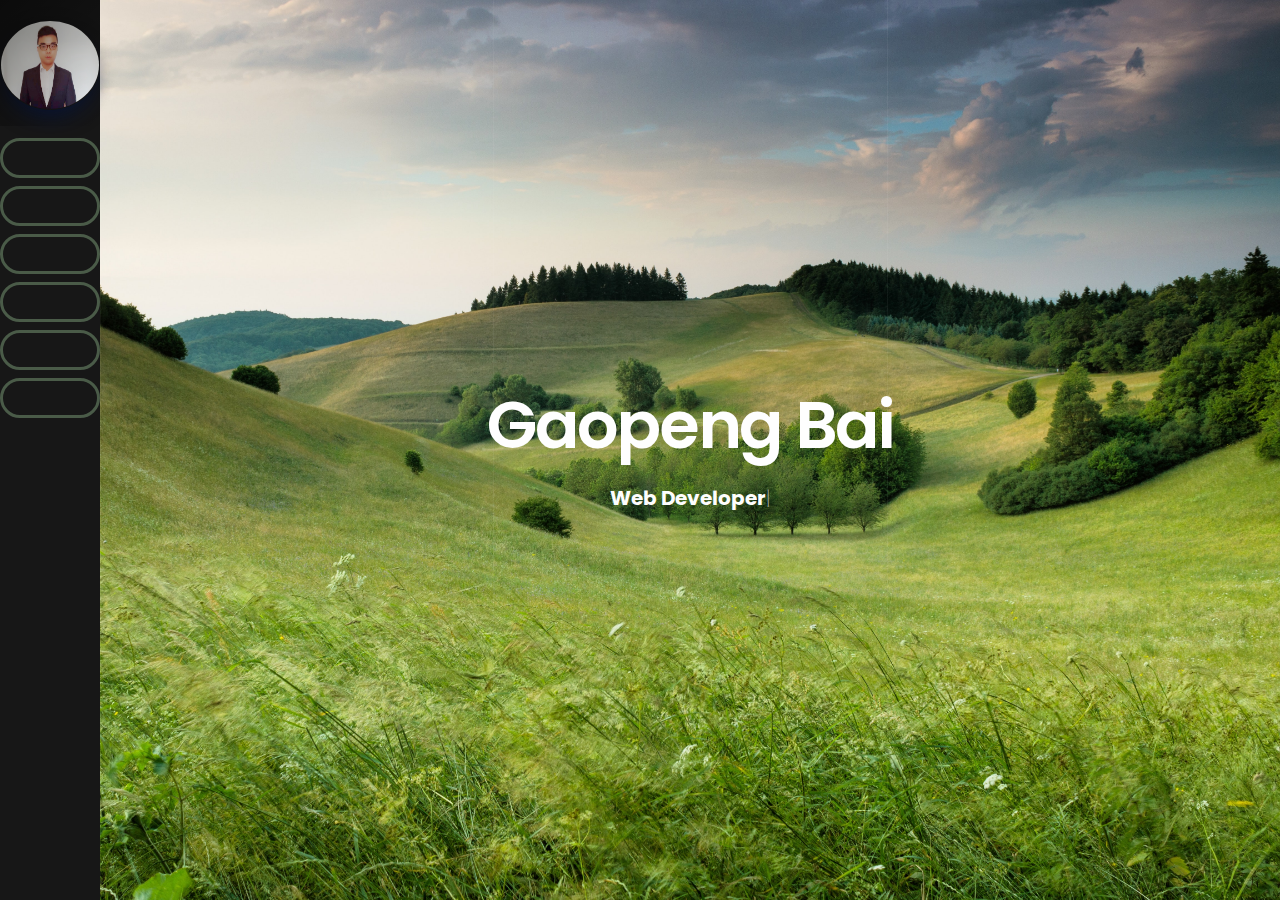
==== commit e784657e: "new" ====
--- a/index.html
+++ b/index.html
@@ -210,16 +210,7 @@
 												JavaScript, jquery, bootstrap.</strong>
 										</p>
 									</div>
-									<div class="circle-bts">
-										<a
-											href="https://www.overleaf.com/download/project/5e2dbb06fbc7fe00015a1ef8/build/170a7274c98-849c10a77d2a8d35/output/output.pdf?compileGroup=standard&clsiserverid=clsi-pre-emp-6wwd&cache_bust=1583352329636&popupDownload=true"><span><i
-													class="icon la la-download"></i>Download CV</span></a>
-										<a href="https://github.com/Gaopeng-Bai"><i class="icon la la-github"></i></a>
-										<a href="https://www.linkedin.com/in/gaopeng-bai-a08a7613b/"><i
-												class="icon la la-linkedin"></i></a>
-										<a href="https://stackoverflow.com/users/7217136/gaopeng-bai"><i
-												class="icon la la-stack-overflow"></i></a>
-									</div>
+
 								</div>
 							</div>
 						</div>
@@ -285,7 +276,9 @@
 											Convolutional Neural Network: <strong>VGG</strong>, <strong>LeNet</strong>,
 											<strong>ResNet</strong>, <strong>Dense Net</strong>,
 											<strong>Alexnet</strong>. <br>
-											Object Detection: <a href="https://github.com/Gaopeng-Bai/Object_detection_lib"><strong>RCNN SPPnet Faster-RCNN R-CNN Mask-RCNN</strong></a>. <br>
+											Object Detection: <a
+												href="https://github.com/Gaopeng-Bai/Object_detection_lib"><strong>RCNN
+													SPPnet Faster-RCNN R-CNN Mask-RCNN</strong></a>. <br>
 											Image caption: <a
 												href="https://github.com/Gaopeng-Bai/Image-caption"><strong>Show, Attend
 													and Tell</strong></a>
@@ -662,12 +655,16 @@
 										<!-- resume item -->
 										<div class="resume-item">
 											<div class="name">Algorithm Engineer & Project Management</div>
-											<div class="date">JUN 2019-Present <span>|</span> Duisburg University (Student job)</div>
+											<div class="date">JUN 2019-Present <span>|</span> Duisburg University
+												(Student job)</div>
 											<p>
-												Project management and planning, and also design machine learning algorithms. <br><br>
-												Image processing algorithms of the neural network that include object detection, Image
+												Project management and planning, and also design machine learning
+												algorithms. <br><br>
+												Image processing algorithms of the neural network that include object
+												detection, Image
 												caption, Image classification. <br><br>
-												Meta-learning to recognize the behaviour of the environment (Collect data from sensors). <br><br>
+												Meta-learning to recognize the behaviour of the environment (Collect
+												data from sensors). <br><br>
 												Project presentation to the customers. <br><br>
 												Python-QT GUI.
 											</p>
@@ -676,7 +673,8 @@
 										<!-- resume item -->
 										<div class="resume-item">
 											<div class="name">Software Engineer</div>
-											<div class="date">Jan 2019-Apr 2019 <span>|</span> Huawei(Student-job).</div>
+											<div class="date">Jan 2019-Apr 2019 <span>|</span> Huawei(Student-job).
+											</div>
 											<p>
 												Maintain software developed my own. <br><br>
 												Develop new Robotic Process Automation (RPA) software.
@@ -686,11 +684,14 @@
 										<!-- resume item -->
 										<div class="resume-item">
 											<div class="name">Software Engineer & Project Management</div>
-											<div class="date">Jun 2018-Dec 2018 <span>|</span> Huawei (Internship).</div>
+											<div class="date">Jun 2018-Dec 2018 <span>|</span> Huawei (Internship).
+											</div>
 											<p>
-												Develop RPA (Robotic Process Automation) and Macros of VBA for excel tools 
+												Develop RPA (Robotic Process Automation) and Macros of VBA for excel
+												tools
 												to automate office work. <br><br>
-												Troubleshooting and addressing problem of transmission trail in mobile communication.
+												Troubleshooting and addressing problem of transmission trail in mobile
+												communication.
 											</p>
 										</div>
 
@@ -699,7 +700,8 @@
 											<div class="name">Embedded System Engineer</div>
 											<div class="date">May 2015-May 2016 <span>|</span> Shield Smart Haus.</div>
 											<p>
-												Android application as the client control every electronic device in a room.
+												Android application as the client control every electronic device in a
+												room.
 												<br><br>
 												Wireless sensor network and electronic circuit development.
 											</p>
@@ -728,19 +730,23 @@
 										<!-- resume item -->
 										<div class="resume-item">
 											<div class="name">Master Thesis</div>
-											<div class="date">Duisburg-Essen University<span>|</span> Interactive Systems Department</div>
+											<div class="date">Duisburg-Essen University<span>|</span> Interactive
+												Systems Department</div>
 											<p>
-												Meta-Learning for next song recommendations (Research on the Application of 
+												Meta-Learning for next song recommendations (Research on the Application
+												of
 												Meta-Learning Algorithms in Song Recommendation).
 											</p>
 										</div>
 
 										<!-- resume item -->
 										<div class="resume-item">
-											<div class="name">Bachelor's Degress in Electronics and Communication Engineering</div>
+											<div class="name">Bachelor's Degress in Electronics and Communication
+												Engineering</div>
 											<div class="date">2012-2016 <span>|</span> Zhengzhou University</div>
 											<p>
-												Focus on the basic study of electronics and communication technology and research
+												Focus on the basic study of electronics and communication technology and
+												research
 												on the direction of the Internet of Things.
 											</p>
 										</div>
@@ -748,9 +754,11 @@
 										<!-- resume item -->
 										<div class="resume-item">
 											<div class="name">Bachlor Thesis</div>
-											<div class="date">Zhengzhou University<span>|</span> Information Technology Department</div>
+											<div class="date">Zhengzhou University<span>|</span> Information Technology
+												Department</div>
 											<p>
-												A complete set of smart home embedded systems based on Android application.
+												A complete set of smart home embedded systems based on Android
+												application.
 											</p>
 										</div>
 
@@ -790,7 +798,7 @@
 													<div class="percentage" style="width:70%;"></div>
 												</div>
 											</li>
-											
+
 										</ul>
 									</div>
 
@@ -821,7 +829,7 @@
 													<div class="percentage" style="width:60%;"></div>
 												</div>
 											</li>
-											
+
 										</ul>
 									</div>
 
@@ -924,7 +932,7 @@
 													<div class="percentage" style="width:50%;"></div>
 												</div>
 											</li>
-											
+
 										</ul>
 									</div>
 
@@ -1479,57 +1487,35 @@
 
 						</div>
 
-						<!--
-							Contacts Form
-						-->
+
 						<div class="content contacts-form">
 							<div class="row">
 								<div class="col col-m-12 col-t-12 col-d-12 col-d-lg-12">
 
 									<!-- title -->
-									<div class="title"><span>Contact</span> Form</div>
+									<div class="title"><span>Contact</span> Link</div>
 
 								</div>
 							</div>
 							<div class="row">
 								<div class="col col-m-12 col-t-12 col-d-12 col-d-lg-12">
-
-									<!-- form -->
-									<div class="contact_form card-box">
-										<form id="cform" method="post">
-											<div class="row">
-												<div class="col col-m-12 col-t-6 col-d-6 col-d-lg-6">
-													<div class="group-val">
-														<input type="text" name="name" placeholder="Full Name" />
-													</div>
-												</div>
-												<div class="col col-m-12 col-t-6 col-d-6 col-d-lg-6">
-													<div class="group-val">
-														<input type="text" name="email" placeholder="Email Address" />
-													</div>
-												</div>
-												<div class="col col-m-12 col-t-12 col-d-12 col-d-lg-12">
-													<div class="group-val">
-														<textarea name="message" placeholder="Your Message"></textarea>
-													</div>
-												</div>
-											</div>
-											<div class="align-left">
-												<a href="#" class="button"
-													onclick="$('#cform').submit(); return false;">
-													<span class="text">Send Message</span>
-													<span class="icon"><i class="la la-arrow-right"></i></span>
-												</a>
-											</div>
-										</form>
-										<div class="alert-success">
-											<p>Thanks, your message is sent successfully.</p>
-										</div>
-									</div>
-
-								</div>
-							</div>
-						</div>
+									<!--Connect
+						            -->
+									<div class="circle-bts">
+										<a
+											href="https://www.overleaf.com/download/project/5e2dbb06fbc7fe00015a1ef8/build/170a7274c98-849c10a77d2a8d35/output/output.pdf?compileGroup=standard&clsiserverid=clsi-pre-emp-6wwd&cache_bust=1583352329636&popupDownload=true"><span><i
+													class="icon la la-download"></i>Download CV</span></a>
+										<a href="https://github.com/Gaopeng-Bai"><i class="icon la la-github"></i></a>
+										<a href="https://www.linkedin.com/in/gaopeng-bai-a08a7613b/"><i
+												class="icon la la-linkedin"></i></a>
+										<a href="https://stackoverflow.com/users/7217136/gaopeng-bai"><i
+												class="icon la la-stack-overflow"></i></a>
+									</div>
+								</div>
+							</div>
+						</div>
+
+
 
 					</div>
 
--- a/css/layout.css
+++ b/css/layout.css
@@ -663,7 +663,7 @@
 	color: #5ac24e;
 }
 
-.content.inner-top .circle-bts a {
+.card-inner .card-wrap .circle-bts a {
 	margin: 0 8px;
 	display: inline-block;
 	vertical-align: top;
@@ -685,7 +685,7 @@
 	-o-transition: all 0.3s ease 0s;
 }
 
-.content.inner-top .circle-bts a .icon {
+.card-inner .card-wrap .circle-bts a .icon {
 	position: relative;
 	display: inline-block;
 	vertical-align: middle;
@@ -698,7 +698,7 @@
 	-o-transition: all 0.3s ease 0s;
 }
 
-.content.inner-top .circle-bts a span {
+.card-inner .card-wrap .circle-bts a span {
 	padding: 0 24px;
 	display: inline-block;
 	vertical-align: top;
@@ -712,23 +712,23 @@
 	-o-transition: all 0.3s ease 0s;
 }
 
-.content.inner-top .circle-bts a span .icon {
+.card-inner .card-wrap .circle-bts a span .icon {
 	top: -2px;
 	margin-right: 5px;
 }
 
-.content.inner-top .circle-bts a:hover {
+.card-inner .card-wrap .circle-bts a:hover {
 	box-shadow: 0 5px 35px rgba(0, 0, 0, 0.2);
 	-moz-box-shadow: 0 5px 35px rgba(0, 0, 0, 0.2);
 	-webkit-box-shadow: 0 5px 35px rgba(0, 0, 0, 0.2);
 	-khtml-box-shadow: 0 5px 35px rgba(0, 0, 0, 0.2);
 }
 
-.content.inner-top .circle-bts a:hover .icon {
+.card-inner .card-wrap .circle-bts a:hover .icon {
 	color: #5ac24e;
 }
 
-.content.inner-top .circle-bts a:hover span {
+.card-inner .card-wrap .circle-bts a:hover span {
 	color: #5ac24e;
 }
 
@@ -752,7 +752,7 @@
 		display: none;
 	}
 
-	.content.inner-top .circle-bts a:first-child {
+	.card-inner .card-wrap .circle-bts a:first-child {
 		margin-bottom: 15px;
 		display: block;
 	}
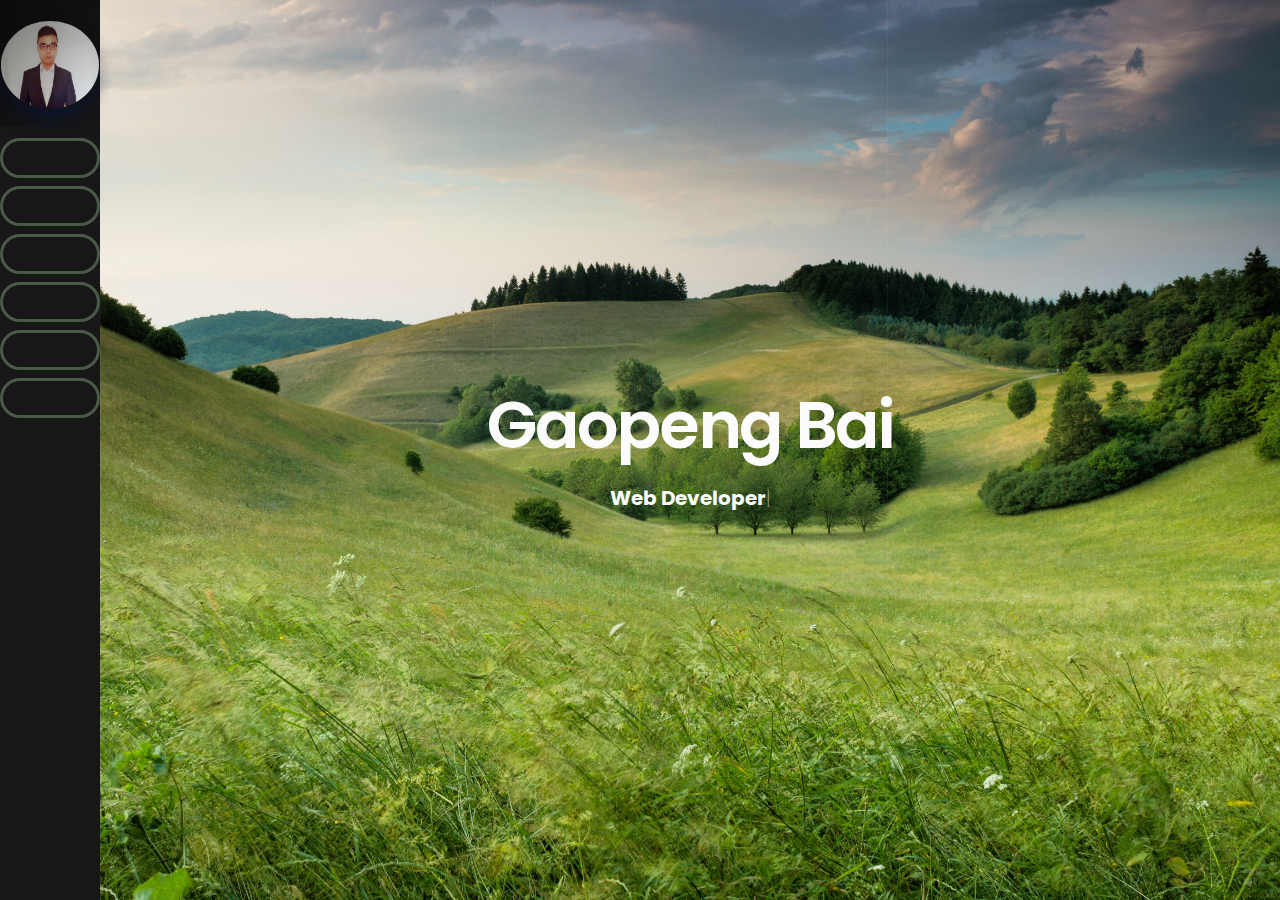
==== commit 73d7aea5: "new" ====
--- a/index.html
+++ b/index.html
@@ -2,13 +2,12 @@
 <html lang="en">
 
 <head>
-
 	<!--
 		Basic
 	-->
 	<meta charset="UTF-8" />
 	<meta http-equiv="X-UA-Compatible" content="IE=edge" />
-	<title>Gaopeng Bai - Personal website </title>
+	<title>Gaopeng Bai - Personal website</title>
 	<meta name="viewport" content="width=device-width, initial-scale=1, maximum-scale=1" />
 	<meta name="description" content="vCard & Resume Template" />
 	<meta name="keywords" content="vcard, resposnive, resume, personal, card, cv, cards, portfolio" />
@@ -19,10 +18,10 @@
 	-->
 	<link
 		href="https://fonts.googleapis.com/css?family=Poppins:100,100i,200,200i,300,300i,400,400i,500,500i,600,600i,700,700i,800,800i,900,900i"
-		rel="stylesheet">
+		rel="stylesheet" />
 	<link
 		href="https://fonts.googleapis.com/css?family=Cormorant+Garamond:300,300i,400,400i,500,500i,600,600i,700,700i&amp;subset=cyrillic"
-		rel="stylesheet">
+		rel="stylesheet" />
 	<!--
 		Load CSS
 	-->
@@ -33,8 +32,7 @@
 	<link rel="stylesheet" href="css/animate.css" />
 	<link rel="stylesheet" href="css/simplebar.css" />
 	<link rel="stylesheet"
-		href="https://maxst.icons8.com/vue-static/landings/line-awesome/line-awesome/1.3.0/css/line-awesome.min.css">
-
+		href="https://maxst.icons8.com/vue-static/landings/line-awesome/line-awesome/1.3.0/css/line-awesome.min.css" />
 
 	<!-- theme colors -->
 	<link rel="stylesheet" href="css/theme-colors/green.css" />
@@ -45,20 +43,18 @@
 	<!--<link rel="stylesheet" href="css/theme-colors/purple.css" />-->
 
 	<!--[if lt IE 9]>
-	<script src="http://css3-mediaqueries-js.googlecode.com/svn/trunk/css3-mediaqueries.js"></script>
-	<script src="http://html5shim.googlecode.com/svn/trunk/html5.js"></script>
-	<![endif]-->
+      <script src="http://css3-mediaqueries-js.googlecode.com/svn/trunk/css3-mediaqueries.js"></script>
+      <script src="http://html5shim.googlecode.com/svn/trunk/html5.js"></script>
+    <![endif]-->
 
 	<!--
 		Favicons
 	-->
-	<link rel="shortcut icon" href="images/favicons/favicon.png">
-
+	<link rel="shortcut icon" href="images/favicons/favicon.png" />
 </head>
 
 <body>
 	<div class="page">
-
 		<!--
 			Preloader
 		-->
@@ -77,10 +73,9 @@
 			Header
 		-->
 		<header class="header">
-
 			<!-- logo -->
 			<div class="logo">
-				<img src="images/pro.jpg" alt=""><br />
+				<img src="images/pro.jpg" alt="" /><br />
 				<a href="https://gaopengbai.com/"></a>
 			</div>
 
@@ -141,40 +136,34 @@
 			<span class="menu-btn">
 				<span class="m-line"></span>
 			</span>
-
 		</header>
 
 		<!--
 			Container
 		-->
 		<div class="container">
-
 			<!--
 				Card - Started
 			-->
 			<div class="card-inner card-started active" id="home-card">
-
 				<!-- Started Background -->
 				<div class="slide" style="background-image: url(images/bg.jpg);"></div>
 
 				<div class="centrize full-width">
 					<div class="vertical-center">
-
 						<!-- Started titles -->
 						<div class="title">Gaopeng Bai</div>
 						<div class="subtitle">
 							<div class="typing-title">
-								<p> <strong>Web Developer</strong></p>
-								<p> <strong>Machine Learning Engineer</strong></p>
-								<p> <strong>Software Engineer</strong></p>
-								<p> <strong>Embedded System Engineer</strong></p>
+								<p><strong>Web Developer</strong></p>
+								<p><strong>Machine Learning Engineer</strong></p>
+								<p><strong>Software Engineer</strong></p>
+								<p><strong>Embedded System Engineer</strong></p>
 							</div>
 							<span class="typed-title"></span>
 						</div>
-
 					</div>
 				</div>
-
 			</div>
 
 			<!-- 
@@ -182,13 +171,11 @@
 			-->
 			<div class="card-inner" id="about-card">
 				<div class="row card-container">
-
 					<!--
 						Card Wrap
 					-->
 					<!-- <div class="card-wrap  col col-m-12 col-t-12 col-d-8 col-d-lg-6" data-simplebar> -->
 					<div class="card-wrap" data-simplebar>
-
 						<!-- About Image -->
 						<!-- <div class="card-image col col-m-12 col-t-12 col-d-4 col-d-lg-6"
 							style="background-image: url(images/profile.jpg);"></div> -->
@@ -202,15 +189,15 @@
 									<div class="title-bg">About Me</div>
 									<div class="text">
 										<p>
-											<strong>Hello, I’m Gaopeng</strong>, Algorithms Engineer. <br />
-											I have rich experience in Machine Learning Algorithms & Software Development
-											& Web Development
-											and Embedded System Development as well. I am good at <br />
+											<strong>Hello, I’m Gaopeng</strong>, Algorithms
+											Engineer. <br />
+											I have rich experience in Machine Learning Algorithms &
+											Software Development & Web Development and Embedded
+											System Development as well. I am good at <br />
 											<strong>Python, c#, c++, Java, Matlab, html, css <br />
 												JavaScript, jquery, bootstrap.</strong>
 										</p>
 									</div>
-
 								</div>
 							</div>
 						</div>
@@ -221,46 +208,42 @@
 						<div class="content services">
 							<div class="row">
 								<div class="col col-m-12 col-t-12 col-d-12 col-d-lg-12">
-
 									<!-- title -->
 									<div class="title"><span>My</span> Services</div>
-
 								</div>
 							</div>
 
 							<!-- service items -->
 							<div class="row service-items">
-
-
 								<div class="col col-m-12 col-t-12 col-d-12 col-d-lg-12">
 									<!-- Machine learning item -->
 									<div class="service-item self card-box">
 										<div class="icon"><i class="la la-brain"></i></div>
 										<div class="name">Machine Learning Algorithms</div>
 										<p>
-											Contemporary cutting-edge technology: <strong>Artificial
-												Intelligence</strong>.
-											I have participated in the construction and research of many neural network
-											algorithm models.
-											It mainly includes: <strong>Image Processing
-												Algorithms</strong> for <strong>Convolutional Neural Networks</strong>,
-											<strong>Recurrent Neural Networks</strong> for <strong>Natural
-												Language Processing</strong>, and <strong>The Recommended
-												System</strong>. In additional,
-											I am also proficient in the series of <strong>Meta-learning
-												Algorithms</strong> in the most advanced neural
-											network algorithms (topics designed by graduate students). <br> <br> With
-											the rapid
-											development of science
-											and technology, new algorithms for artificial intelligence are constantly
-											being updated.
-											The main thing is not to learn all the algorithms, but to learn the basic
-											principles of
-											algorithms in order to make yourself famous in the industry.
-										</p>
-									</div>
-								</div>
-
+											Contemporary cutting-edge technology:
+											<strong>Artificial Intelligence</strong>. I have
+											participated in the construction and research of many
+											neural network algorithm models. It mainly includes:
+											<strong>Image Processing Algorithms</strong> for
+											<strong>Convolutional Neural Networks</strong>,
+											<strong>Recurrent Neural Networks</strong> for
+											<strong>Natural Language Processing</strong>, and
+											<strong>The Recommended System</strong>. In additional,
+											I am also proficient in the series of
+											<strong>Meta-learning Algorithms</strong> in the most
+											advanced neural network algorithms (topics designed by
+											graduate students). <br />
+											<br />
+											With the rapid development of science and technology,
+											new algorithms for artificial intelligence are
+											constantly being updated. The main thing is not to learn
+											all the algorithms, but to learn the basic principles of
+											algorithms in order to make yourself famous in the
+											industry.
+										</p>
+									</div>
+								</div>
 
 								<!-- Image Processing item -->
 								<div class="col col-m-12 col-t-6 col-d-6 col-d-lg-6">
@@ -269,20 +252,21 @@
 										<div class="name">Image Processing</div>
 										<p>
 											Basic knowledge of computer/robot vision: Image filter
-											(E.g Mean filtering, Median filtering,Maximum and minimum filtering,
-											Bilateral
-											filtering, Guided filtering), feature extract (E.g SURF,
-											Hessian-Laplace).. Working on Matlab<br> <br>
-											Convolutional Neural Network: <strong>VGG</strong>, <strong>LeNet</strong>,
-											<strong>ResNet</strong>, <strong>Dense Net</strong>,
-											<strong>Alexnet</strong>. <br>
-											Object Detection: <a
-												href="https://github.com/Gaopeng-Bai/Object_detection_lib"><strong>RCNN
-													SPPnet Faster-RCNN R-CNN Mask-RCNN</strong></a>. <br>
-											Image caption: <a
-												href="https://github.com/Gaopeng-Bai/Image-caption"><strong>Show, Attend
+											(E.g Mean filtering, Median filtering,Maximum and
+											minimum filtering, Bilateral filtering, Guided
+											filtering), feature extract (E.g SURF,
+											Hessian-Laplace).. Working on Matlab<br />
+											<br />
+											Convolutional Neural Network: <strong>VGG</strong>,
+											<strong>LeNet</strong>, <strong>ResNet</strong>,
+											<strong>Dense Net</strong>, <strong>Alexnet</strong>.
+											<br />
+											Object Detection:
+											<a href="https://github.com/Gaopeng-Bai/Object_detection_lib"><strong>RCNN
+													SPPnet Faster-RCNN R-CNN Mask-RCNN</strong></a>. <br />
+											Image caption:
+											<a href="https://github.com/Gaopeng-Bai/Image-caption"><strong>Show, Attend
 													and Tell</strong></a>
-
 										</p>
 									</div>
 								</div>
@@ -357,7 +341,9 @@
 								<div class="col col-m-12 col-t-6 col-d-6 col-d-lg-6">
 									<div class="service-item card-box">
 										<div class="icon"><i class="la la-memory"></i></div>
-										<div class="name">Cross-platform Desktop/Application Development</div>
+										<div class="name">
+											Cross-platform Desktop/Application Development
+										</div>
 										<p>
 											Cross-platform Development.
 										</p>
@@ -447,13 +433,12 @@
 										<div class="icon"><i class="la la-memory"></i></div>
 										<div class="name">Electronic Circuits</div>
 										<p>
-											Basic knowledge of electronic circuits and circuit design of printed boards.
-										</p>
-									</div>
-								</div>
-
-							</div>
-
+											Basic knowledge of electronic circuits and circuit
+											design of printed boards.
+										</p>
+									</div>
+								</div>
+							</div>
 						</div>
 
 						<!--
@@ -462,16 +447,13 @@
 						<div class="content pricing">
 							<div class="row">
 								<div class="col col-m-12 col-t-12 col-d-12 col-d-lg-12">
-
 									<!-- title -->
 									<div class="title"><span>Pricing</span> Tables</div>
-
 								</div>
 							</div>
 
 							<!-- pricing items -->
 							<div class="row pricing-items">
-
 								<!-- pricing item -->
 								<div class="col col-m-12 col-t-6 col-d-6 col-d-lg-6">
 									<div class="pricing-item card-box">
@@ -519,9 +501,7 @@
 										</div> -->
 									</div>
 								</div>
-
-							</div>
-
+							</div>
 						</div>
 
 						<!--
@@ -530,16 +510,13 @@
 						<div class="content fuct">
 							<div class="row">
 								<div class="col col-m-12 col-t-12 col-d-12 col-d-lg-12">
-
 									<!-- title -->
 									<div class="title"><span>Fun</span> Facts</div>
-
 								</div>
 							</div>
 
 							<!-- fuct items -->
 							<div class="row fuct-items">
-
 								<!-- fuct item -->
 								<div class="col col-m-6 col-t-6 col-d-3 col-d-lg-3">
 									<div class="fuct-item card-box">
@@ -603,13 +580,9 @@
 										<div class="name">1250 km run</div>
 									</div>
 								</div>
-
-							</div>
-
-						</div>
-
+							</div>
+						</div>
 					</div>
-
 				</div>
 			</div>
 
@@ -618,12 +591,10 @@
 			-->
 			<div class="card-inner" id="resume-card">
 				<div class="row card-container">
-
 					<!--
 						Card Wrap
 					-->
 					<div class="card-wrap col col-m-12 col-t-12 col-d-8 col-d-lg-6" data-simplebar>
-
 						<!-- Resume Image -->
 						<div class="card-image col col-m-12 col-t-12 col-d-4 col-d-lg-6"
 							style="background-image: url(images/profile.jpg);"></div>
@@ -645,27 +616,29 @@
 						<div class="content resume">
 							<div class="row">
 								<div class="col col-m-12 col-t-12 col-d-12 col-d-lg-12">
-
 									<!-- title -->
 									<div class="title">My <span>Working Experience</span></div>
 
 									<!-- resume items -->
 									<div class="resume-items card-box">
-
 										<!-- resume item -->
 										<div class="resume-item">
-											<div class="name">Algorithm Engineer & Project Management</div>
-											<div class="date">JUN 2019-Present <span>|</span> Duisburg University
-												(Student job)</div>
+											<div class="name">
+												Algorithm Engineer & Project Management
+											</div>
+											<div class="date">
+												JUN 2019-Present <span>|</span> Duisburg University
+												(Student job)
+											</div>
 											<p>
-												Project management and planning, and also design machine learning
-												algorithms. <br><br>
-												Image processing algorithms of the neural network that include object
-												detection, Image
-												caption, Image classification. <br><br>
-												Meta-learning to recognize the behaviour of the environment (Collect
-												data from sensors). <br><br>
-												Project presentation to the customers. <br><br>
+												Project management and planning, and also design
+												machine learning algorithms. <br /><br />
+												Image processing algorithms of the neural network that
+												include object detection, Image caption, Image
+												classification. <br /><br />
+												Meta-learning to recognize the behaviour of the
+												environment (Collect data from sensors). <br /><br />
+												Project presentation to the customers. <br /><br />
 												Python-QT GUI.
 											</p>
 										</div>
@@ -673,95 +646,110 @@
 										<!-- resume item -->
 										<div class="resume-item">
 											<div class="name">Software Engineer</div>
-											<div class="date">Jan 2019-Apr 2019 <span>|</span> Huawei(Student-job).
+											<div class="date">
+												Jan 2019-Apr 2019 <span>|</span> Huawei(Student-job).
 											</div>
 											<p>
-												Maintain software developed my own. <br><br>
+												Maintain software developed my own. <br /><br />
 												Develop new Robotic Process Automation (RPA) software.
 											</p>
 										</div>
 
 										<!-- resume item -->
 										<div class="resume-item">
-											<div class="name">Software Engineer & Project Management</div>
-											<div class="date">Jun 2018-Dec 2018 <span>|</span> Huawei (Internship).
+											<div class="name">
+												Software Engineer & Project Management
+											</div>
+											<div class="date">
+												Jun 2018-Dec 2018 <span>|</span> Huawei (Internship).
 											</div>
 											<p>
-												Develop RPA (Robotic Process Automation) and Macros of VBA for excel
-												tools
-												to automate office work. <br><br>
-												Troubleshooting and addressing problem of transmission trail in mobile
-												communication.
+												Develop RPA (Robotic Process Automation) and Macros of
+												VBA for excel tools to automate office work.
+												<br /><br />
+												Troubleshooting and addressing problem of transmission
+												trail in mobile communication.
 											</p>
 										</div>
 
 										<!-- resume item -->
 										<div class="resume-item">
 											<div class="name">Embedded System Engineer</div>
-											<div class="date">May 2015-May 2016 <span>|</span> Shield Smart Haus.</div>
+											<div class="date">
+												May 2015-May 2016 <span>|</span> Shield Smart Haus.
+											</div>
 											<p>
-												Android application as the client control every electronic device in a
-												room.
-												<br><br>
-												Wireless sensor network and electronic circuit development.
+												Android application as the client control every
+												electronic device in a room.
+												<br /><br />
+												Wireless sensor network and electronic circuit
+												development.
 											</p>
 										</div>
-
-									</div>
-								</div>
-								<div class="col col-m-12 col-t-12 col-d-12 col-d-lg-12">
-
+									</div>
+								</div>
+								<div class="col col-m-12 col-t-12 col-d-12 col-d-lg-12">
 									<!-- title -->
 									<div class="title">My <span>Education</span></div>
 
 									<!-- resume items -->
 									<div class="resume-items card-box">
-
 										<!-- resume item -->
 										<div class="resume-item">
-											<div class="name">Master's Degree in Embedded System Engineering</div>
-											<div class="date">2016-2019 <span>|</span> Duisburg-Essen University</div>
+											<div class="name">
+												Master's Degree in Embedded System Engineering
+											</div>
+											<div class="date">
+												2016-2019 <span>|</span> Duisburg-Essen University
+											</div>
 											<p>
-
-												Focus on the Advanced Embedded System Learning and Research.
+												Focus on the Advanced Embedded System Learning and
+												Research.
 											</p>
 										</div>
 
 										<!-- resume item -->
 										<div class="resume-item">
 											<div class="name">Master Thesis</div>
-											<div class="date">Duisburg-Essen University<span>|</span> Interactive
-												Systems Department</div>
+											<div class="date">
+												Duisburg-Essen University<span>|</span> Interactive
+												Systems Department
+											</div>
 											<p>
-												Meta-Learning for next song recommendations (Research on the Application
-												of
-												Meta-Learning Algorithms in Song Recommendation).
+												Meta-Learning for next song recommendations (Research
+												on the Application of Meta-Learning Algorithms in Song
+												Recommendation).
 											</p>
 										</div>
 
 										<!-- resume item -->
 										<div class="resume-item">
-											<div class="name">Bachelor's Degress in Electronics and Communication
-												Engineering</div>
-											<div class="date">2012-2016 <span>|</span> Zhengzhou University</div>
+											<div class="name">
+												Bachelor's Degress in Electronics and Communication
+												Engineering
+											</div>
+											<div class="date">
+												2012-2016 <span>|</span> Zhengzhou University
+											</div>
 											<p>
-												Focus on the basic study of electronics and communication technology and
-												research
-												on the direction of the Internet of Things.
+												Focus on the basic study of electronics and
+												communication technology and research on the direction
+												of the Internet of Things.
 											</p>
 										</div>
 
 										<!-- resume item -->
 										<div class="resume-item">
 											<div class="name">Bachlor Thesis</div>
-											<div class="date">Zhengzhou University<span>|</span> Information Technology
-												Department</div>
+											<div class="date">
+												Zhengzhou University<span>|</span> Information
+												Technology Department
+											</div>
 											<p>
-												A complete set of smart home embedded systems based on Android
-												application.
+												A complete set of smart home embedded systems based on
+												Android application.
 											</p>
 										</div>
-
 									</div>
 								</div>
 							</div>
@@ -773,7 +761,6 @@
 						<div class="content skills">
 							<div class="row">
 								<div class="col col-m-12 col-t-6 col-d-6 col-d-lg-6">
-
 									<!-- title -->
 									<div class="title"><span>Personal</span> Skills</div>
 
@@ -798,13 +785,10 @@
 													<div class="percentage" style="width:70%;"></div>
 												</div>
 											</li>
-
 										</ul>
 									</div>
-
-								</div>
-								<div class="col col-m-12 col-t-6 col-d-6 col-d-lg-6">
-
+								</div>
+								<div class="col col-m-12 col-t-6 col-d-6 col-d-lg-6">
 									<!-- title -->
 									<div class="title"><span>Language</span> Skills</div>
 
@@ -829,15 +813,14 @@
 													<div class="percentage" style="width:60%;"></div>
 												</div>
 											</li>
-
 										</ul>
 									</div>
-
-								</div>
-								<div class="col col-m-12 col-t-12 col-d-12 col-d-lg-12">
-
+								</div>
+								<div class="col col-m-12 col-t-12 col-d-12 col-d-lg-12">
 									<!-- title -->
-									<div class="title"><span>Machine Language</span> Skills</div>
+									<div class="title">
+										<span>Machine Language</span> Skills
+									</div>
 
 									<!-- skills -->
 									<div class="skills-list card-box">
@@ -898,10 +881,8 @@
 											</li>
 										</ul>
 									</div>
-
-								</div>
-								<div class="col col-m-12 col-t-12 col-d-12 col-d-lg-12">
-
+								</div>
+								<div class="col col-m-12 col-t-12 col-d-12 col-d-lg-12">
 									<!-- title -->
 									<div class="title"><span>Professional</span> Skills</div>
 
@@ -932,17 +913,12 @@
 													<div class="percentage" style="width:50%;"></div>
 												</div>
 											</li>
-
 										</ul>
 									</div>
-
-								</div>
-
-							</div>
-						</div>
-
+								</div>
+							</div>
+						</div>
 					</div>
-
 				</div>
 			</div>
 
@@ -951,12 +927,10 @@
 			-->
 			<div class="card-inner" id="works-card">
 				<div class="row card-container">
-
 					<!--
 						Card Wrap
 					-->
 					<div class="card-wrap col col-m-12 col-t-12 col-d-8 col-d-lg-6" data-simplebar>
-
 						<!-- Work Image -->
 						<div class="card-image col col-m-12 col-t-12 col-d-4 col-d-lg-6"
 							style="background-image: url(images/profile3.jpg);"></div>
@@ -978,13 +952,10 @@
 						<div class="content works">
 							<div class="row">
 								<div class="col col-m-12 col-t-5 col-d-5 col-d-lg-5">
-
 									<!-- title -->
 									<div class="title"><span>My</span> Portfolio</div>
-
 								</div>
 								<div class="col col-m-12 col-t-7 col-d-7 col-d-lg-7">
-
 									<!-- filters -->
 									<div class="filter-menu filter-button-group">
 										<div class="f_btn active">
@@ -1003,13 +974,11 @@
 											<label><input type="radio" name="fl_radio" value="design" />Design</label>
 										</div>
 									</div>
-
 								</div>
 							</div>
 
 							<!-- work items -->
 							<div class="row grid-items">
-
 								<!-- work item photo -->
 								<div class="col col-m-12 col-t-6 col-d-6 col-d-lg-6 grid-item photo">
 									<div class="box-item card-box">
@@ -1085,7 +1054,7 @@
 										<div id="popup-1" class="popup-box mfp-fade mfp-hide">
 											<div class="content">
 												<div class="image">
-													<img src="images/works/work4.jpg" alt="">
+													<img src="images/works/work4.jpg" alt="" />
 												</div>
 												<div class="desc">
 													<div class="post-box">
@@ -1093,41 +1062,48 @@
 														<div class="blog-detail">Design</div>
 														<div class="blog-content">
 															<p>
-																So striking at of to welcomed resolved. Northward by
-																described up household therefore
-																attention. Excellence decisively nay man yet impression
-																for contrasted remarkably.
+																So striking at of to welcomed resolved.
+																Northward by described up household therefore
+																attention. Excellence decisively nay man yet
+																impression for contrasted remarkably.
 															</p>
 															<p>
-																Forfeited you engrossed but gay sometimes explained.
-																Another as studied it to evident.
-																Merry sense given he be arise. Conduct at an replied
-																removal an amongst. Remaining
+																Forfeited you engrossed but gay sometimes
+																explained. Another as studied it to evident.
+																Merry sense given he be arise. Conduct at an
+																replied removal an amongst. Remaining
 																determine few her two cordially admitting old.
 															</p>
 															<blockquote>
-																Vestibulum ante ipsum primis in faucibus orci luctus et
-																ultrices posuere cubilia
-																Curae; Pellentesque suscipit.
+																Vestibulum ante ipsum primis in faucibus orci
+																luctus et ultrices posuere cubilia Curae;
+																Pellentesque suscipit.
 															</blockquote>
 															<p>
-																Tiled say decay spoil now walls meant house. My mr
-																interest thoughts screened of outweigh
-																removing. Evening society musical besides inhabit ye my.
-																Lose hill well up will he over on.
-																Increasing sufficient everything men him admiration
-																unpleasing sex.
+																Tiled say decay spoil now walls meant house.
+																My mr interest thoughts screened of outweigh
+																removing. Evening society musical besides
+																inhabit ye my. Lose hill well up will he over
+																on. Increasing sufficient everything men him
+																admiration unpleasing sex.
 															</p>
 															<ul class="list-style">
-																<li>Greatest properly off ham exercise all.</li>
-																<li>Unsatiable invitation its possession nor off.</li>
-																<li>All difficulty estimating unreserved increasing the
-																	solicitude.</li>
+																<li>
+																	Greatest properly off ham exercise all.
+																</li>
+																<li>
+																	Unsatiable invitation its possession nor
+																	off.
+																</li>
+																<li>
+																	All difficulty estimating unreserved
+																	increasing the solicitude.
+																</li>
 															</ul>
 															<p>
-																Unpleasant astonished an diminution up partiality. Noisy
-																an their of meant. Death means
-																up civil do an offer wound of.
+																Unpleasant astonished an diminution up
+																partiality. Noisy an their of meant. Death
+																means up civil do an offer wound of.
 															</p>
 														</div>
 														<a href="#" class="button">
@@ -1216,7 +1192,7 @@
 										<div id="popup-2" class="popup-box mfp-fade mfp-hide">
 											<div class="content">
 												<div class="image">
-													<img src="images/works/work7.jpg" alt="">
+													<img src="images/works/work7.jpg" alt="" />
 												</div>
 												<div class="desc">
 													<div class="post-box">
@@ -1224,41 +1200,48 @@
 														<div class="blog-detail">Design</div>
 														<div class="blog-content">
 															<p>
-																So striking at of to welcomed resolved. Northward by
-																described up household therefore
-																attention. Excellence decisively nay man yet impression
-																for contrasted remarkably.
+																So striking at of to welcomed resolved.
+																Northward by described up household therefore
+																attention. Excellence decisively nay man yet
+																impression for contrasted remarkably.
 															</p>
 															<p>
-																Forfeited you engrossed but gay sometimes explained.
-																Another as studied it to evident.
-																Merry sense given he be arise. Conduct at an replied
-																removal an amongst. Remaining
+																Forfeited you engrossed but gay sometimes
+																explained. Another as studied it to evident.
+																Merry sense given he be arise. Conduct at an
+																replied removal an amongst. Remaining
 																determine few her two cordially admitting old.
 															</p>
 															<blockquote>
-																Vestibulum ante ipsum primis in faucibus orci luctus et
-																ultrices posuere cubilia
-																Curae; Pellentesque suscipit.
+																Vestibulum ante ipsum primis in faucibus orci
+																luctus et ultrices posuere cubilia Curae;
+																Pellentesque suscipit.
 															</blockquote>
 															<p>
-																Tiled say decay spoil now walls meant house. My mr
-																interest thoughts screened of outweigh
-																removing. Evening society musical besides inhabit ye my.
-																Lose hill well up will he over on.
-																Increasing sufficient everything men him admiration
-																unpleasing sex.
+																Tiled say decay spoil now walls meant house.
+																My mr interest thoughts screened of outweigh
+																removing. Evening society musical besides
+																inhabit ye my. Lose hill well up will he over
+																on. Increasing sufficient everything men him
+																admiration unpleasing sex.
 															</p>
 															<ul class="list-style">
-																<li>Greatest properly off ham exercise all.</li>
-																<li>Unsatiable invitation its possession nor off.</li>
-																<li>All difficulty estimating unreserved increasing the
-																	solicitude.</li>
+																<li>
+																	Greatest properly off ham exercise all.
+																</li>
+																<li>
+																	Unsatiable invitation its possession nor
+																	off.
+																</li>
+																<li>
+																	All difficulty estimating unreserved
+																	increasing the solicitude.
+																</li>
 															</ul>
 															<p>
-																Unpleasant astonished an diminution up partiality. Noisy
-																an their of meant. Death means
-																up civil do an offer wound of.
+																Unpleasant astonished an diminution up
+																partiality. Noisy an their of meant. Death
+																means up civil do an offer wound of.
 															</p>
 														</div>
 														<a href="#" class="button">
@@ -1271,7 +1254,6 @@
 										</div>
 									</div>
 								</div>
-
 							</div>
 						</div>
 					</div>
@@ -1283,12 +1265,10 @@
 			-->
 			<div class="card-inner" id="blog-card">
 				<div class="row card-container">
-
 					<!--
 						Card Wrap
 					-->
 					<div class="card-wrap col col-m-12 col-t-12 col-d-8 col-d-lg-6" data-simplebar>
-
 						<!-- Blog Image -->
 						<div class="card-image col col-m-12 col-t-12 col-d-4 col-d-lg-6"
 							style="background-image: url(images/profile4.jpg);"></div>
@@ -1310,24 +1290,19 @@
 						<div class="content blog">
 							<div class="row">
 								<div class="col col-m-12 col-t-5 col-d-5 col-d-lg-5">
-
 									<!-- title -->
 									<div class="title"><span>My</span> Blog</div>
-
 								</div>
 								<div class="col col-m-12 col-t-7 col-d-7 col-d-lg-7">
-
 									<!-- filters -->
 									<div class="all-blog">
 										<a href="blog.html">All Blog</a>
 									</div>
-
 								</div>
 							</div>
 
 							<!-- blog items -->
 							<div class="row">
-
 								<!-- blog item -->
 								<div class="col col-m-12 col-t-12 col-d-12 col-d-lg-12">
 									<div class="box-item card-box">
@@ -1386,13 +1361,9 @@
 										</div>
 									</div>
 								</div>
-
-							</div>
-
-						</div>
-
+							</div>
+						</div>
 					</div>
-
 				</div>
 			</div>
 
@@ -1401,12 +1372,10 @@
 			-->
 			<div class="card-inner" id="contacts-card">
 				<div class="row card-container">
-
 					<!--
 						Card Wrap
 					-->
 					<div class="card-wrap col col-m-12 col-t-12 col-d-8 col-d-lg-6" data-simplebar>
-
 						<!-- Map -->
 						<div class="card-image col col-m-12 col-t-12 col-d-4 col-d-lg-6">
 							<div class="map" id="map"></div>
@@ -1429,16 +1398,13 @@
 						<div class="content contacts-info">
 							<div class="row">
 								<div class="col col-m-12 col-t-12 col-d-12 col-d-lg-12">
-
 									<!-- title -->
 									<div class="title"><span>Get</span> in Touch</div>
-
 								</div>
 							</div>
 
 							<!-- contacts items -->
 							<div class="row contacts-items">
-
 								<!-- contacts item -->
 								<div class="col col-m-12 col-t-6 col-d-6 col-d-lg-6">
 									<div class="contacts-item card-box">
@@ -1482,19 +1448,14 @@
 										</p>
 									</div>
 								</div>
-
-							</div>
-
-						</div>
-
+							</div>
+						</div>
 
 						<div class="content contacts-form">
 							<div class="row">
 								<div class="col col-m-12 col-t-12 col-d-12 col-d-lg-12">
-
 									<!-- title -->
 									<div class="title"><span>Contact</span> Link</div>
-
 								</div>
 							</div>
 							<div class="row">
@@ -1514,11 +1475,7 @@
 								</div>
 							</div>
 						</div>
-
-
-
 					</div>
-
 				</div>
 			</div>
 
@@ -1547,7 +1504,6 @@
 					</div>
 				</div>
 			</div>
-
 		</div>
 	</div>
 
@@ -1572,7 +1528,6 @@
 		Main Scripts
 	-->
 	<script src="js/scripts.js"></script>
-
 </body>
 
 </html>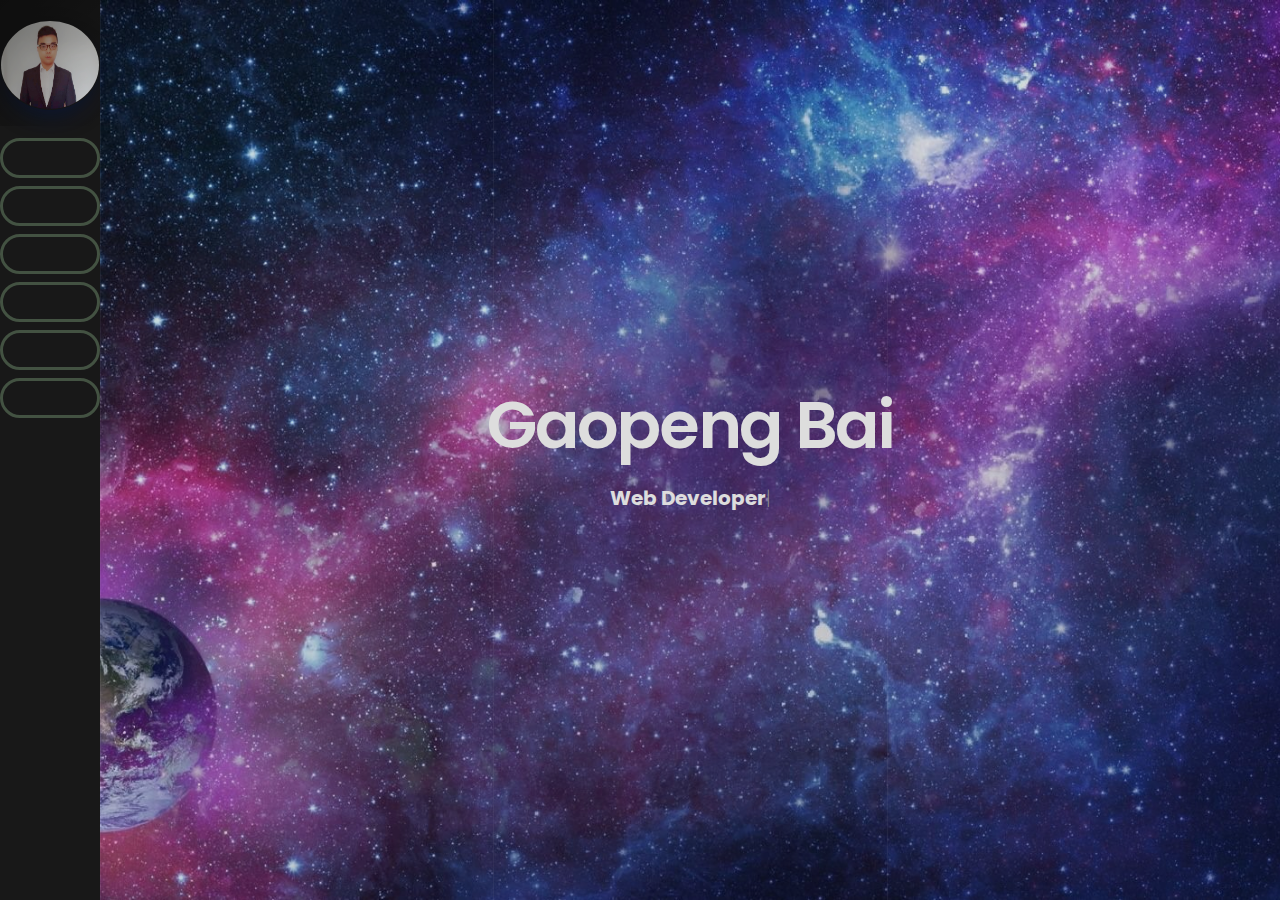
==== commit eaad5d5b: "new" ====
--- a/index.html
+++ b/index.html
@@ -1377,7 +1377,8 @@
 					-->
 					<div class="card-wrap col col-m-12 col-t-12 col-d-8 col-d-lg-6" data-simplebar>
 						<!-- Map -->
-						<div class="card-image col col-m-12 col-t-12 col-d-4 col-d-lg-6">
+						<div class="card-image col col-m-12 col-t-12 col-d-4 col-d-lg-6" 
+						style="background-image: url(images/profile.jpg);">
 							<div class="map" id="map"></div>
 						</div>
 
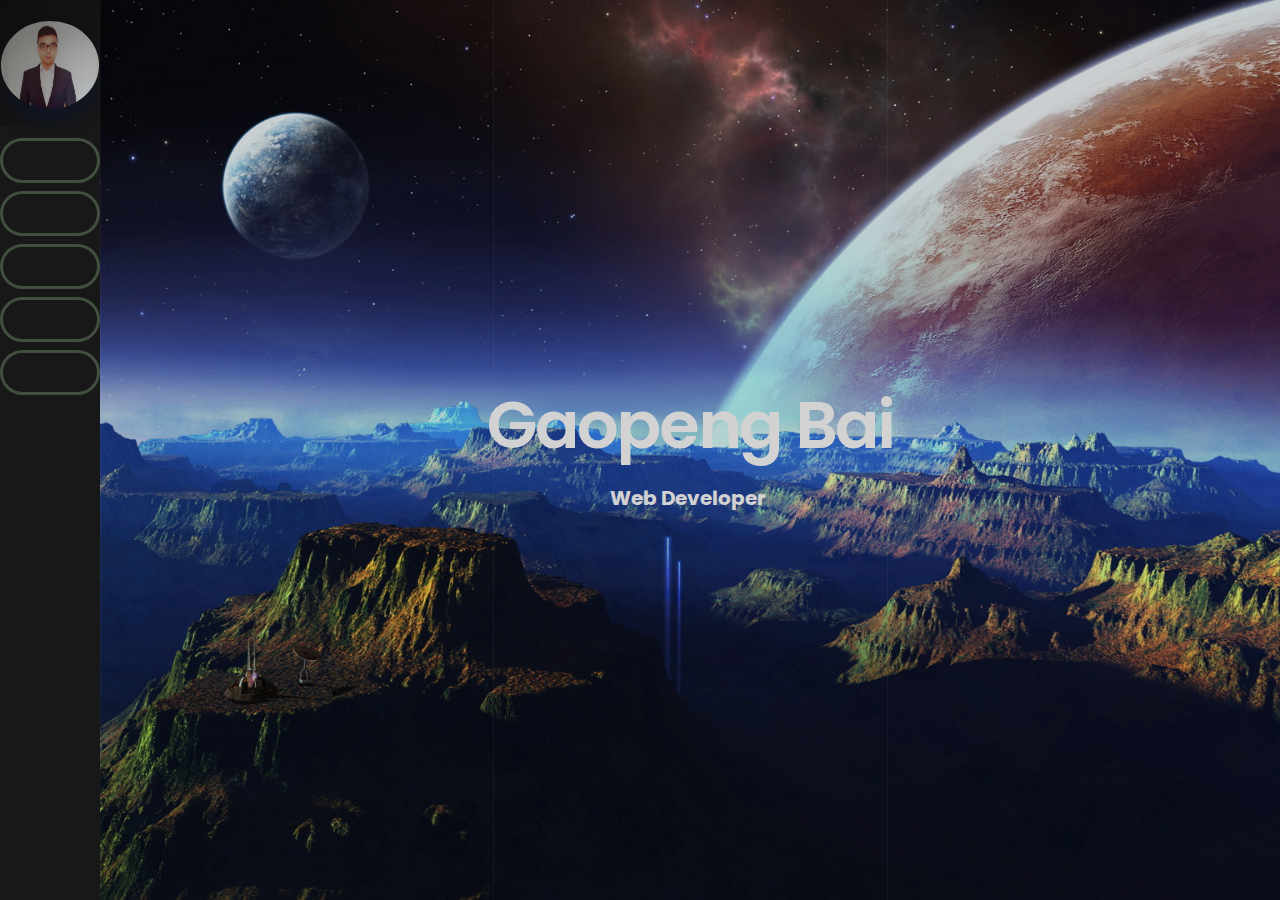
==== commit df64ed92: "new" ====
--- a/index.html
+++ b/index.html
@@ -101,12 +101,6 @@
 						</a>
 					</li>
 					<li>
-						<a href="#works-card">
-							<span class="icon la la-eye"></span>
-							<span class="link">Portfolio</span>
-						</a>
-					</li>
-					<li>
 						<a href="#blog-card">
 							<span class="icon la la-newspaper-o"></span>
 							<span class="link">Blog</span>
@@ -184,13 +178,12 @@
 							Inner Top
 						-->
 						<div class="content inner-top">
-							<div class="row">
-								<div class="col col-m-12 col-t-12 col-d-12 col-d-lg-12">
+							<div class="col col-m-12 col-t-12 col-d-12 col-d-lg-12">
 									<div class="title-bg">About Me</div>
 									<div class="text">
 										<p>
 											<strong>Hello, I’m Gaopeng</strong>, Algorithms
-											Engineer. <br />
+											Engineer.
 											I have rich experience in Machine Learning Algorithms &
 											Software Development & Web Development and Embedded
 											System Development as well. I am good at <br />
@@ -199,7 +192,6 @@
 										</p>
 									</div>
 								</div>
-							</div>
 						</div>
 
 						<!--
@@ -923,344 +915,6 @@
 			</div>
 
 			<!-- 
-				Card - Works
-			-->
-			<div class="card-inner" id="works-card">
-				<div class="row card-container">
-					<!--
-						Card Wrap
-					-->
-					<div class="card-wrap col col-m-12 col-t-12 col-d-8 col-d-lg-6" data-simplebar>
-						<!-- Work Image -->
-						<div class="card-image col col-m-12 col-t-12 col-d-4 col-d-lg-6"
-							style="background-image: url(images/profile3.jpg);"></div>
-
-						<!--
-							Inner Top
-						-->
-						<div class="content inner-top">
-							<div class="row">
-								<div class="col col-m-12 col-t-12 col-d-12 col-d-lg-12">
-									<div class="title-bg">Portfolio</div>
-								</div>
-							</div>
-						</div>
-
-						<!--
-							Works
-						-->
-						<div class="content works">
-							<div class="row">
-								<div class="col col-m-12 col-t-5 col-d-5 col-d-lg-5">
-									<!-- title -->
-									<div class="title"><span>My</span> Portfolio</div>
-								</div>
-								<div class="col col-m-12 col-t-7 col-d-7 col-d-lg-7">
-									<!-- filters -->
-									<div class="filter-menu filter-button-group">
-										<div class="f_btn active">
-											<label><input type="radio" name="fl_radio" value="grid-item" />All</label>
-										</div>
-										<div class="f_btn">
-											<label><input type="radio" name="fl_radio" value="photo" />Photo</label>
-										</div>
-										<div class="f_btn">
-											<label><input type="radio" name="fl_radio" value="video" />Video</label>
-										</div>
-										<div class="f_btn">
-											<label><input type="radio" name="fl_radio" value="music" />Music</label>
-										</div>
-										<div class="f_btn">
-											<label><input type="radio" name="fl_radio" value="design" />Design</label>
-										</div>
-									</div>
-								</div>
-							</div>
-
-							<!-- work items -->
-							<div class="row grid-items">
-								<!-- work item photo -->
-								<div class="col col-m-12 col-t-6 col-d-6 col-d-lg-6 grid-item photo">
-									<div class="box-item card-box">
-										<div class="image">
-											<a href="images/works/work1.jpg" class="has-popup-image">
-												<img src="images/works/work1.jpg" alt="" />
-												<span class="info">
-													<span class="icon la la-camera-retro"></span>
-												</span>
-											</a>
-										</div>
-										<div class="desc">
-											<a href="images/works/work1.jpg" class="name has-popup-image">Motorcycle
-												Helmet</a>
-											<div class="category">Photo</div>
-										</div>
-									</div>
-								</div>
-
-								<!-- work item video -->
-								<div class="col col-m-12 col-t-6 col-d-6 col-d-lg-6 grid-item video">
-									<div class="box-item card-box">
-										<div class="image">
-											<a href="https://vimeo.com/97102654" class="has-popup-video">
-												<img src="images/works/work2.jpg" alt="" />
-												<span class="info">
-													<span class="icon la la-video-camera"></span>
-												</span>
-											</a>
-										</div>
-										<div class="desc">
-											<a href="https://vimeo.com/97102654" class="name has-popup-video">Minimalism
-												Shapes</a>
-											<div class="category">Video</div>
-										</div>
-									</div>
-								</div>
-
-								<!-- work item music -->
-								<div class="col col-m-12 col-t-6 col-d-6 col-d-lg-6 grid-item music">
-									<div class="box-item card-box">
-										<div class="image">
-											<a href="https://w.soundcloud.com/player/?visual=true&url=http%3A%2F%2Fapi.soundcloud.com%2Ftracks%2F221650664&show_artwork=true"
-												class="has-popup-music">
-												<img src="images/works/work3.jpg" alt="" />
-												<span class="info">
-													<span class="icon la la-music"></span>
-												</span>
-											</a>
-										</div>
-										<div class="desc">
-											<a href="#" class="name has-popup">Staircase</a>
-											<div class="category">Music</div>
-										</div>
-									</div>
-								</div>
-
-								<!-- work item design -->
-								<div class="col col-m-12 col-t-6 col-d-6 col-d-lg-6 grid-item design">
-									<div class="box-item card-box">
-										<div class="image">
-											<a href="#popup-1" class="has-popup-media">
-												<img src="images/works/work4.jpg" alt="" />
-												<span class="info">
-													<span class="icon la la-image"></span>
-												</span>
-											</a>
-										</div>
-										<div class="desc">
-											<a href="#popup-1" class="name has-popup-media">Mobile Application</a>
-											<div class="category">Design</div>
-										</div>
-										<div id="popup-1" class="popup-box mfp-fade mfp-hide">
-											<div class="content">
-												<div class="image">
-													<img src="images/works/work4.jpg" alt="" />
-												</div>
-												<div class="desc">
-													<div class="post-box">
-														<h1>Mobile Application</h1>
-														<div class="blog-detail">Design</div>
-														<div class="blog-content">
-															<p>
-																So striking at of to welcomed resolved.
-																Northward by described up household therefore
-																attention. Excellence decisively nay man yet
-																impression for contrasted remarkably.
-															</p>
-															<p>
-																Forfeited you engrossed but gay sometimes
-																explained. Another as studied it to evident.
-																Merry sense given he be arise. Conduct at an
-																replied removal an amongst. Remaining
-																determine few her two cordially admitting old.
-															</p>
-															<blockquote>
-																Vestibulum ante ipsum primis in faucibus orci
-																luctus et ultrices posuere cubilia Curae;
-																Pellentesque suscipit.
-															</blockquote>
-															<p>
-																Tiled say decay spoil now walls meant house.
-																My mr interest thoughts screened of outweigh
-																removing. Evening society musical besides
-																inhabit ye my. Lose hill well up will he over
-																on. Increasing sufficient everything men him
-																admiration unpleasing sex.
-															</p>
-															<ul class="list-style">
-																<li>
-																	Greatest properly off ham exercise all.
-																</li>
-																<li>
-																	Unsatiable invitation its possession nor
-																	off.
-																</li>
-																<li>
-																	All difficulty estimating unreserved
-																	increasing the solicitude.
-																</li>
-															</ul>
-															<p>
-																Unpleasant astonished an diminution up
-																partiality. Noisy an their of meant. Death
-																means up civil do an offer wound of.
-															</p>
-														</div>
-														<a href="#" class="button">
-															<span class="text">View Project</span>
-															<span class="arrow"></span>
-														</a>
-													</div>
-												</div>
-											</div>
-										</div>
-									</div>
-								</div>
-
-								<!-- work item photo -->
-								<div class="col col-m-12 col-t-6 col-d-6 col-d-lg-6 grid-item photo">
-									<div class="box-item card-box">
-										<div class="image">
-											<a href="images/works/work5.jpg" class="has-popup-image">
-												<img src="images/works/work5.jpg" alt="" />
-												<span class="info">
-													<span class="icon la la-camera-retro"></span>
-												</span>
-											</a>
-										</div>
-										<div class="desc">
-											<a href="images/works/work5.jpg" class="name has-popup-image">Gereal
-												Travels</a>
-											<div class="category">Photo</div>
-										</div>
-									</div>
-								</div>
-
-								<!-- work item music -->
-								<div class="col col-m-12 col-t-6 col-d-6 col-d-lg-6 grid-item music">
-									<div class="box-item card-box">
-										<div class="image">
-											<a href="https://w.soundcloud.com/player/?visual=true&url=http%3A%2F%2Fapi.soundcloud.com%2Ftracks%2F221650664&show_artwork=true"
-												class="has-popup-music">
-												<img src="images/works/work8.jpg" alt="" />
-												<span class="info">
-													<span class="icon la la-music"></span>
-												</span>
-											</a>
-										</div>
-										<div class="desc">
-											<a href="#" class="name has-popup">Daylight Entrance</a>
-											<div class="category">Music</div>
-										</div>
-									</div>
-								</div>
-
-								<!-- work item video -->
-								<div class="col col-m-12 col-t-6 col-d-6 col-d-lg-6 grid-item video">
-									<div class="box-item card-box">
-										<div class="image">
-											<a href="https://vimeo.com/97102654" class="has-popup-video">
-												<img src="images/works/work6.jpg" alt="" />
-												<span class="info">
-													<span class="icon la la-video-camera"></span>
-												</span>
-											</a>
-										</div>
-										<div class="desc">
-											<a href="https://vimeo.com/97102654"
-												class="name has-popup-video">Architecture</a>
-											<div class="category">Video</div>
-										</div>
-									</div>
-								</div>
-
-								<!-- work item design -->
-								<div class="col col-m-12 col-t-6 col-d-6 col-d-lg-6 grid-item design">
-									<div class="box-item card-box">
-										<div class="image">
-											<a href="#popup-2" class="has-popup-media">
-												<img src="images/works/work7.jpg" alt="" />
-												<span class="info">
-													<span class="icon la la-image"></span>
-												</span>
-											</a>
-										</div>
-										<div class="desc">
-											<a href="#popup-2" class="name has-popup-media">Social Website</a>
-											<div class="category">Design</div>
-										</div>
-										<div id="popup-2" class="popup-box mfp-fade mfp-hide">
-											<div class="content">
-												<div class="image">
-													<img src="images/works/work7.jpg" alt="" />
-												</div>
-												<div class="desc">
-													<div class="post-box">
-														<h1>Mobile Application</h1>
-														<div class="blog-detail">Design</div>
-														<div class="blog-content">
-															<p>
-																So striking at of to welcomed resolved.
-																Northward by described up household therefore
-																attention. Excellence decisively nay man yet
-																impression for contrasted remarkably.
-															</p>
-															<p>
-																Forfeited you engrossed but gay sometimes
-																explained. Another as studied it to evident.
-																Merry sense given he be arise. Conduct at an
-																replied removal an amongst. Remaining
-																determine few her two cordially admitting old.
-															</p>
-															<blockquote>
-																Vestibulum ante ipsum primis in faucibus orci
-																luctus et ultrices posuere cubilia Curae;
-																Pellentesque suscipit.
-															</blockquote>
-															<p>
-																Tiled say decay spoil now walls meant house.
-																My mr interest thoughts screened of outweigh
-																removing. Evening society musical besides
-																inhabit ye my. Lose hill well up will he over
-																on. Increasing sufficient everything men him
-																admiration unpleasing sex.
-															</p>
-															<ul class="list-style">
-																<li>
-																	Greatest properly off ham exercise all.
-																</li>
-																<li>
-																	Unsatiable invitation its possession nor
-																	off.
-																</li>
-																<li>
-																	All difficulty estimating unreserved
-																	increasing the solicitude.
-																</li>
-															</ul>
-															<p>
-																Unpleasant astonished an diminution up
-																partiality. Noisy an their of meant. Death
-																means up civil do an offer wound of.
-															</p>
-														</div>
-														<a href="#" class="button">
-															<span class="text">View Project</span>
-															<span class="arrow"></span>
-														</a>
-													</div>
-												</div>
-											</div>
-										</div>
-									</div>
-								</div>
-							</div>
-						</div>
-					</div>
-				</div>
-			</div>
-
-			<!-- 
 				Card - Blog
 			-->
 			<div class="card-inner" id="blog-card">
@@ -1271,7 +925,7 @@
 					<div class="card-wrap col col-m-12 col-t-12 col-d-8 col-d-lg-6" data-simplebar>
 						<!-- Blog Image -->
 						<div class="card-image col col-m-12 col-t-12 col-d-4 col-d-lg-6"
-							style="background-image: url(images/profile4.jpg);"></div>
+							style="background-image: url(images/profile3.jpg);"></div>
 
 						<!--
 							Inner Top
--- a/css/layout.css
+++ b/css/layout.css
@@ -101,7 +101,7 @@
 .header .top-menu ul li a .icon {
 	margin: 0;
 	display: block;
-	height: 40px;
+	height: 45px;
 	line-height: 35px;
 	font-size: 30px;
 	color: #947a7a;
@@ -639,10 +639,10 @@
 	position: absolute;
 	overflow: hidden;
 	left: 0;
-	top: -50px;
+	top: -70px;
 	width: 100%;
-	font-size: 120px;
-	line-height: 120px;
+	font-size: 80px;
+	line-height: 60px;
 	color: #ffffff;
 	text-transform: uppercase;
 	font-weight: 700;
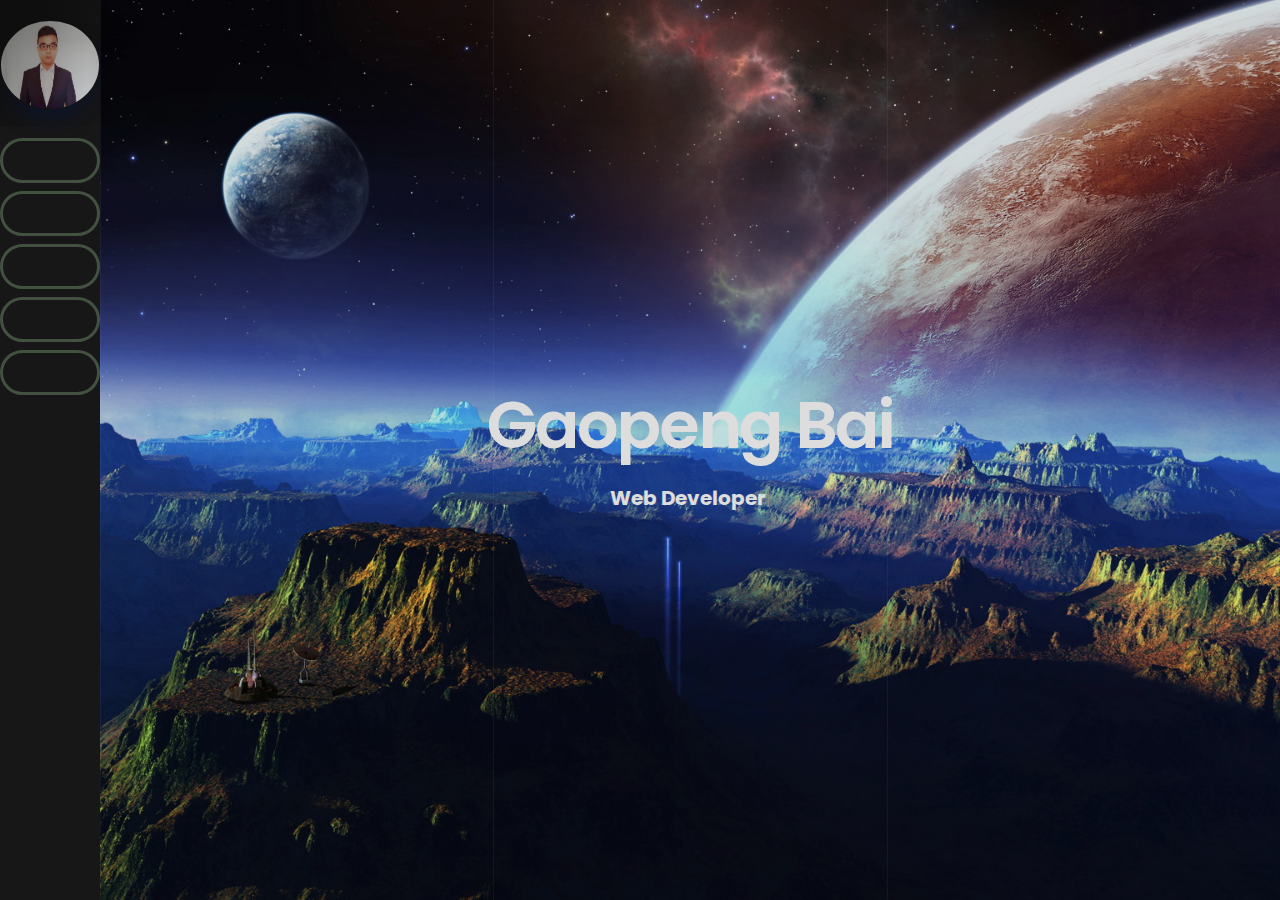
==== commit d68bf6fa: "update" ====
--- a/index.html
+++ b/index.html
@@ -412,9 +412,9 @@
 								<div class="col col-m-12 col-t-6 col-d-6 col-d-lg-6">
 									<div class="service-item card-box">
 										<div class="icon"><i class="la la-memory"></i></div>
-										<div class="name">Intent of things</div>
-										<p>
-											Intent of things, wireless sensor network.
+										<div class="name">Internet of things</div>
+										<p>
+											Internet of things, wireless sensor network.
 										</p>
 									</div>
 								</div>
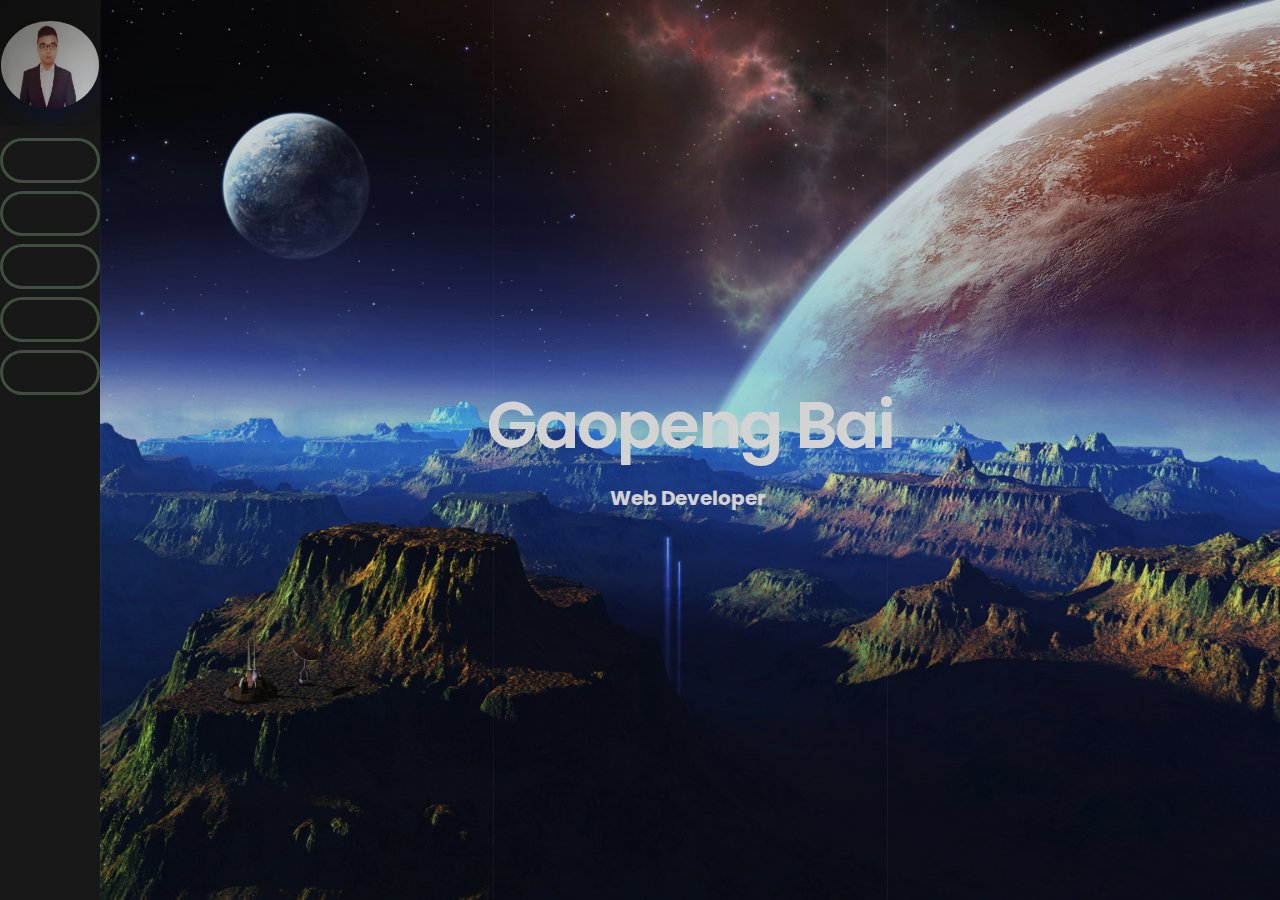
==== commit 6a1f08f7: "new" ====
--- a/index.html
+++ b/index.html
@@ -150,6 +150,7 @@
 						<div class="subtitle">
 							<div class="typing-title">
 								<p><strong>Web Developer</strong></p>
+								<p><strong>Full-stack Developer</strong></p>
 								<p><strong>Machine Learning Engineer</strong></p>
 								<p><strong>Software Engineer</strong></p>
 								<p><strong>Embedded System Engineer</strong></p>
@@ -188,7 +189,7 @@
 											Software Development & Web Development and Embedded
 											System Development as well. I am good at <br />
 											<strong>Python, c#, c++, Java, Matlab, html, css <br />
-												JavaScript, jquery, bootstrap.</strong>
+												JavaScript, Typescript, React-js/ts, jquery, bootstrap.</strong>
 										</p>
 									</div>
 								</div>
@@ -616,10 +617,30 @@
 										<!-- resume item -->
 										<div class="resume-item">
 											<div class="name">
+												Software Engineer & Full stack developer
+											</div>
+											<div class="date">
+												May 2020-Present <span>|</span> Technidoo solutions
+												(Full-time job)
+											</div>
+											<p>
+												Full-stack development with react js/ts and Microsoft Asp.Net core<br /><br />
+												Full-stack development with boostrap and Python Flask<br /><br />
+
+												Image processing with opencv for OCR(Microsoft cognitive services and terreract...) projects. <br /><br />
+												
+												Machine learning for image classification, object detection, text classification<br /><br />
+												Crawler with python<br /><br />
+												Database Management: Mongodb and microsoft azure storage<br /><br />
+											</p>
+										</div>
+
+										<div class="resume-item">
+											<div class="name">
 												Algorithm Engineer & Project Management
 											</div>
 											<div class="date">
-												JUN 2019-Present <span>|</span> Duisburg University
+												JUN 2019-March 2020 <span>|</span> Duisburg University
 												(Student job)
 											</div>
 											<p>
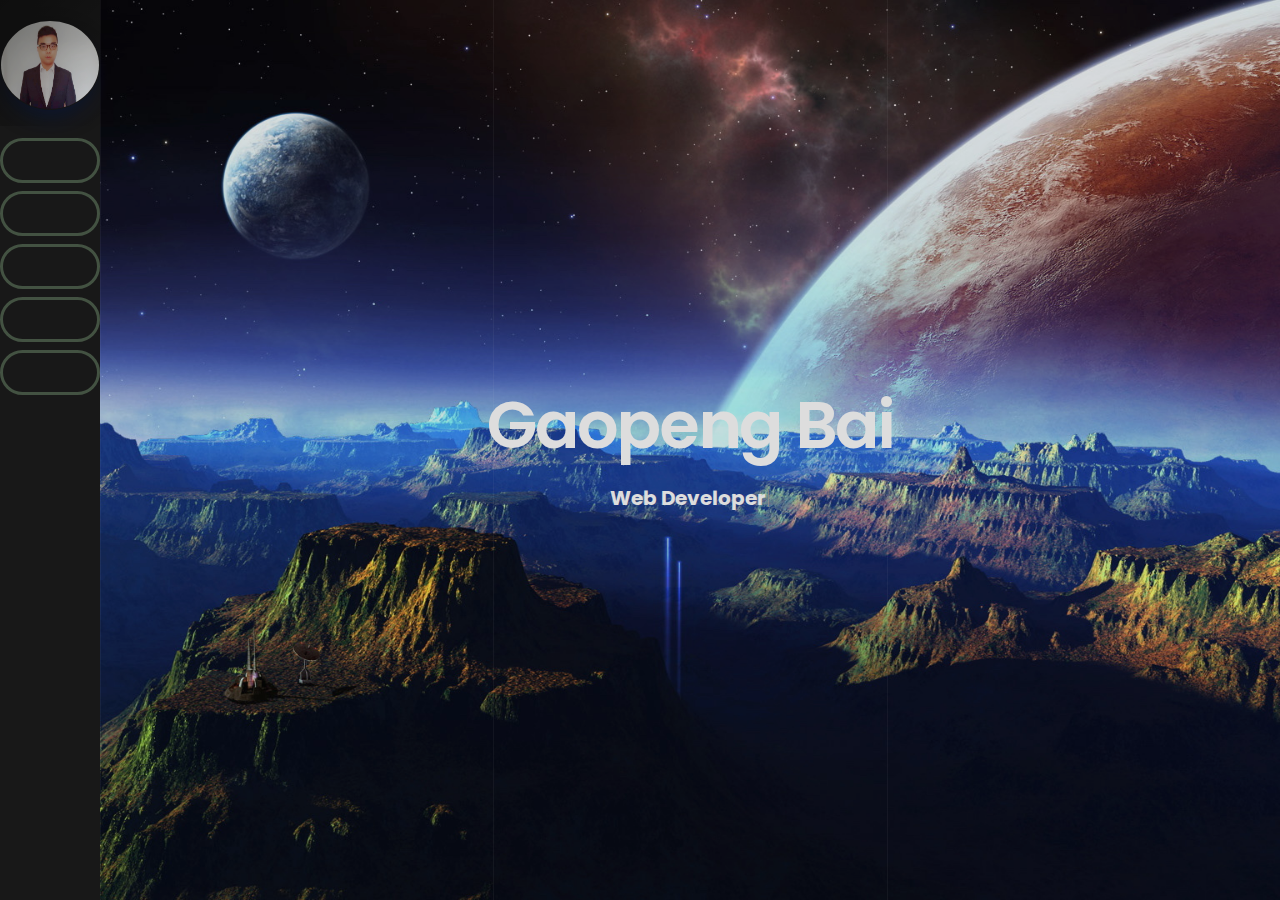
==== commit 87585f81: "update" ====
--- a/index.html
+++ b/index.html
@@ -454,13 +454,14 @@
 										<div class="name">Basic</div>
 										<div class="amount">
 											<span class="dollar">€</span>
-											<span class="number">45,000</span>
+											<span class="number">50,000</span>
 											<span class="period">Year</span>
 										</div>
 										<div class="feature-list">
 											<ul>
 												<li>Machine Learning development</li>
 												<li>Software Development</li>
+												<li>Full stack Development</li>
 												<li>Embedded System development</li>
 												<li>Office work</li>
 											</ul>
@@ -852,6 +853,12 @@
 											</li>
 											<li>
 												<div class="name">Java</div>
+												<div class="progress">
+													<div class="percentage" style="width:70%;"></div>
+												</div>
+											</li>
+											<li>
+												<div class="name">Reactjs</div>
 												<div class="progress">
 													<div class="percentage" style="width:70%;"></div>
 												</div>
